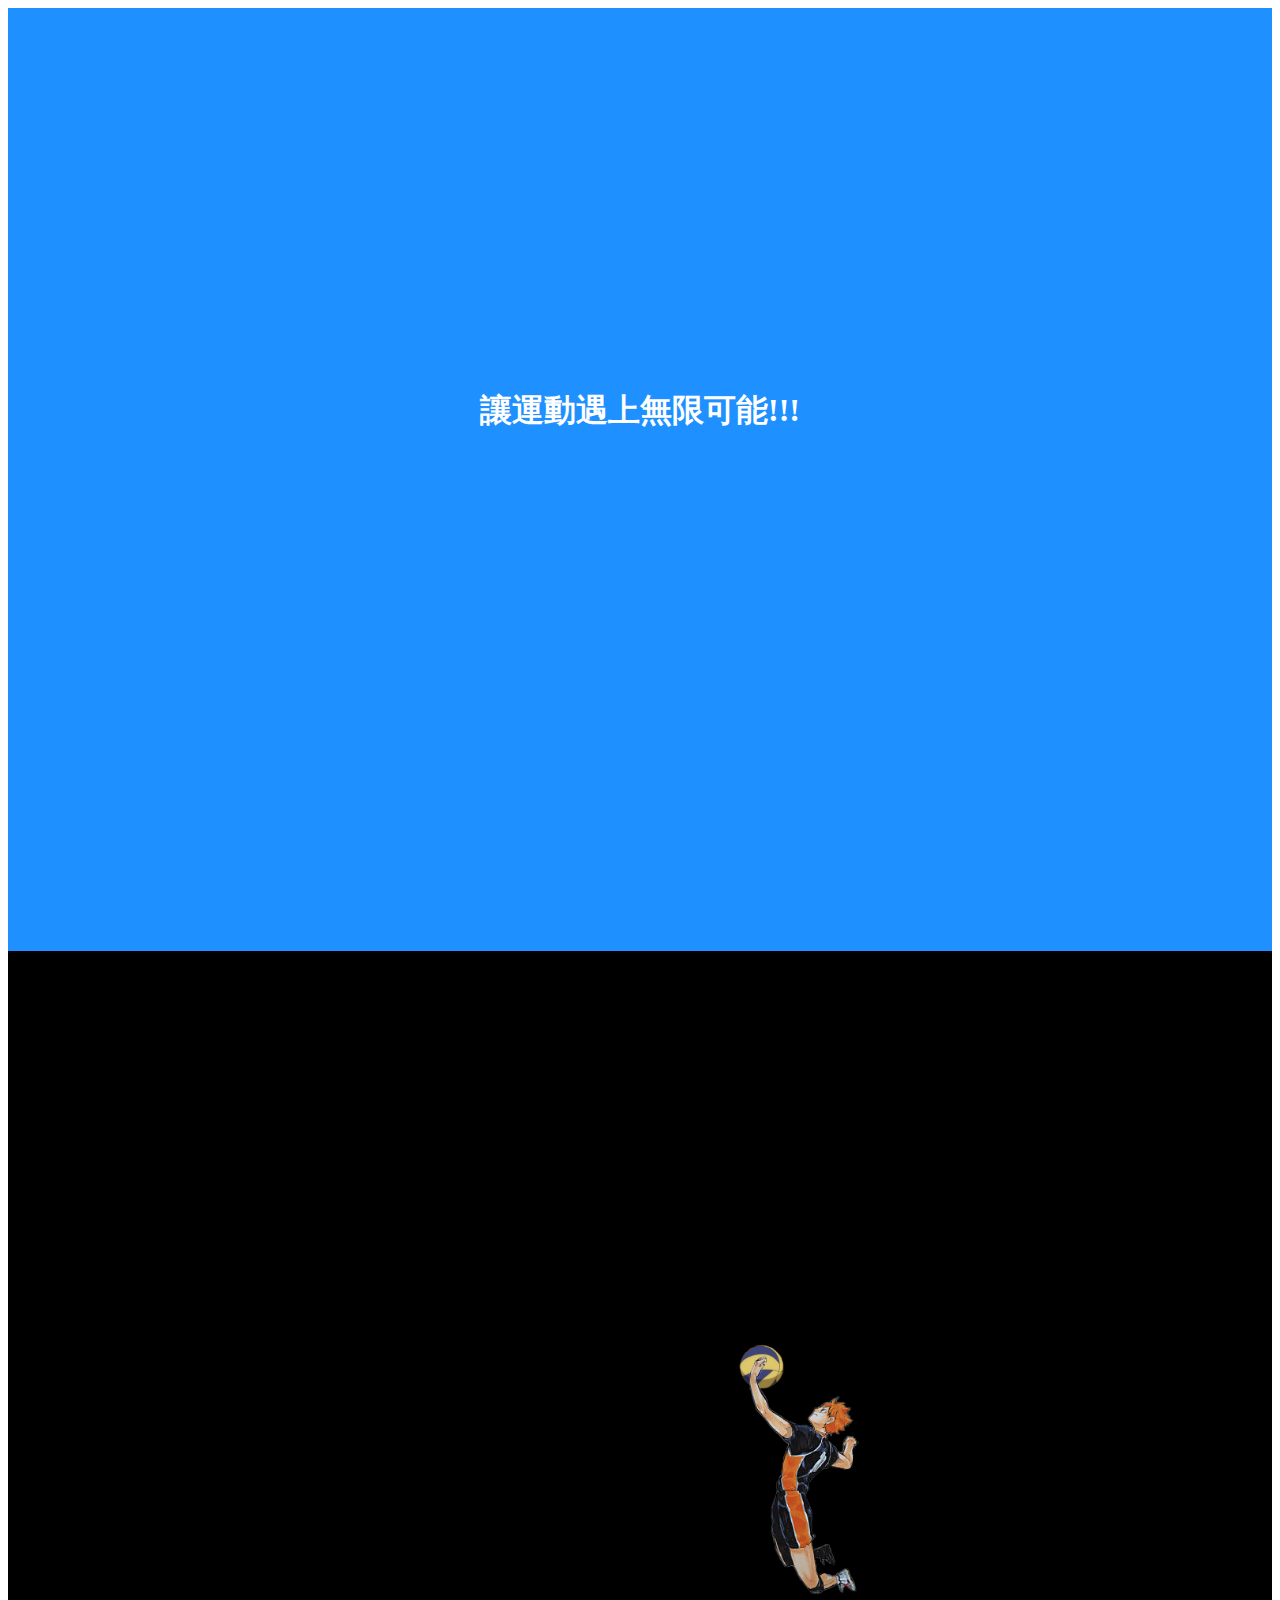
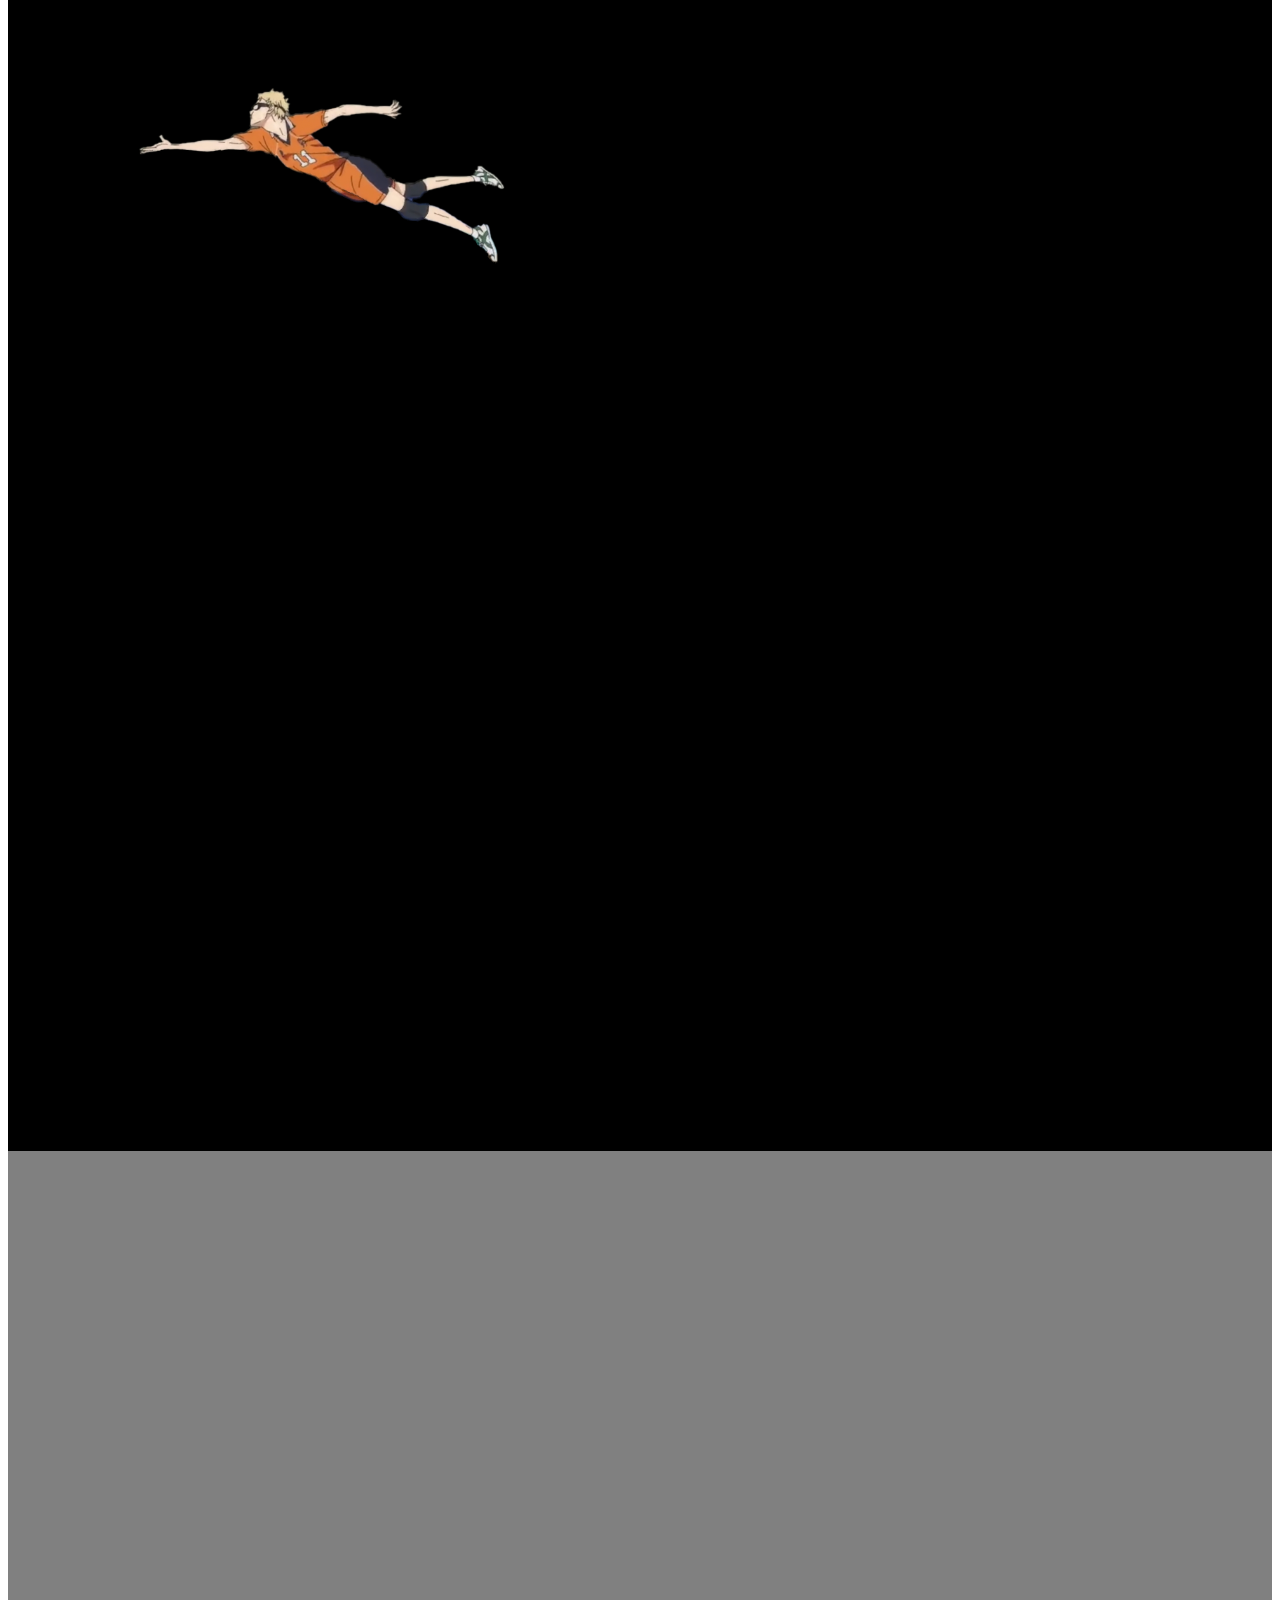
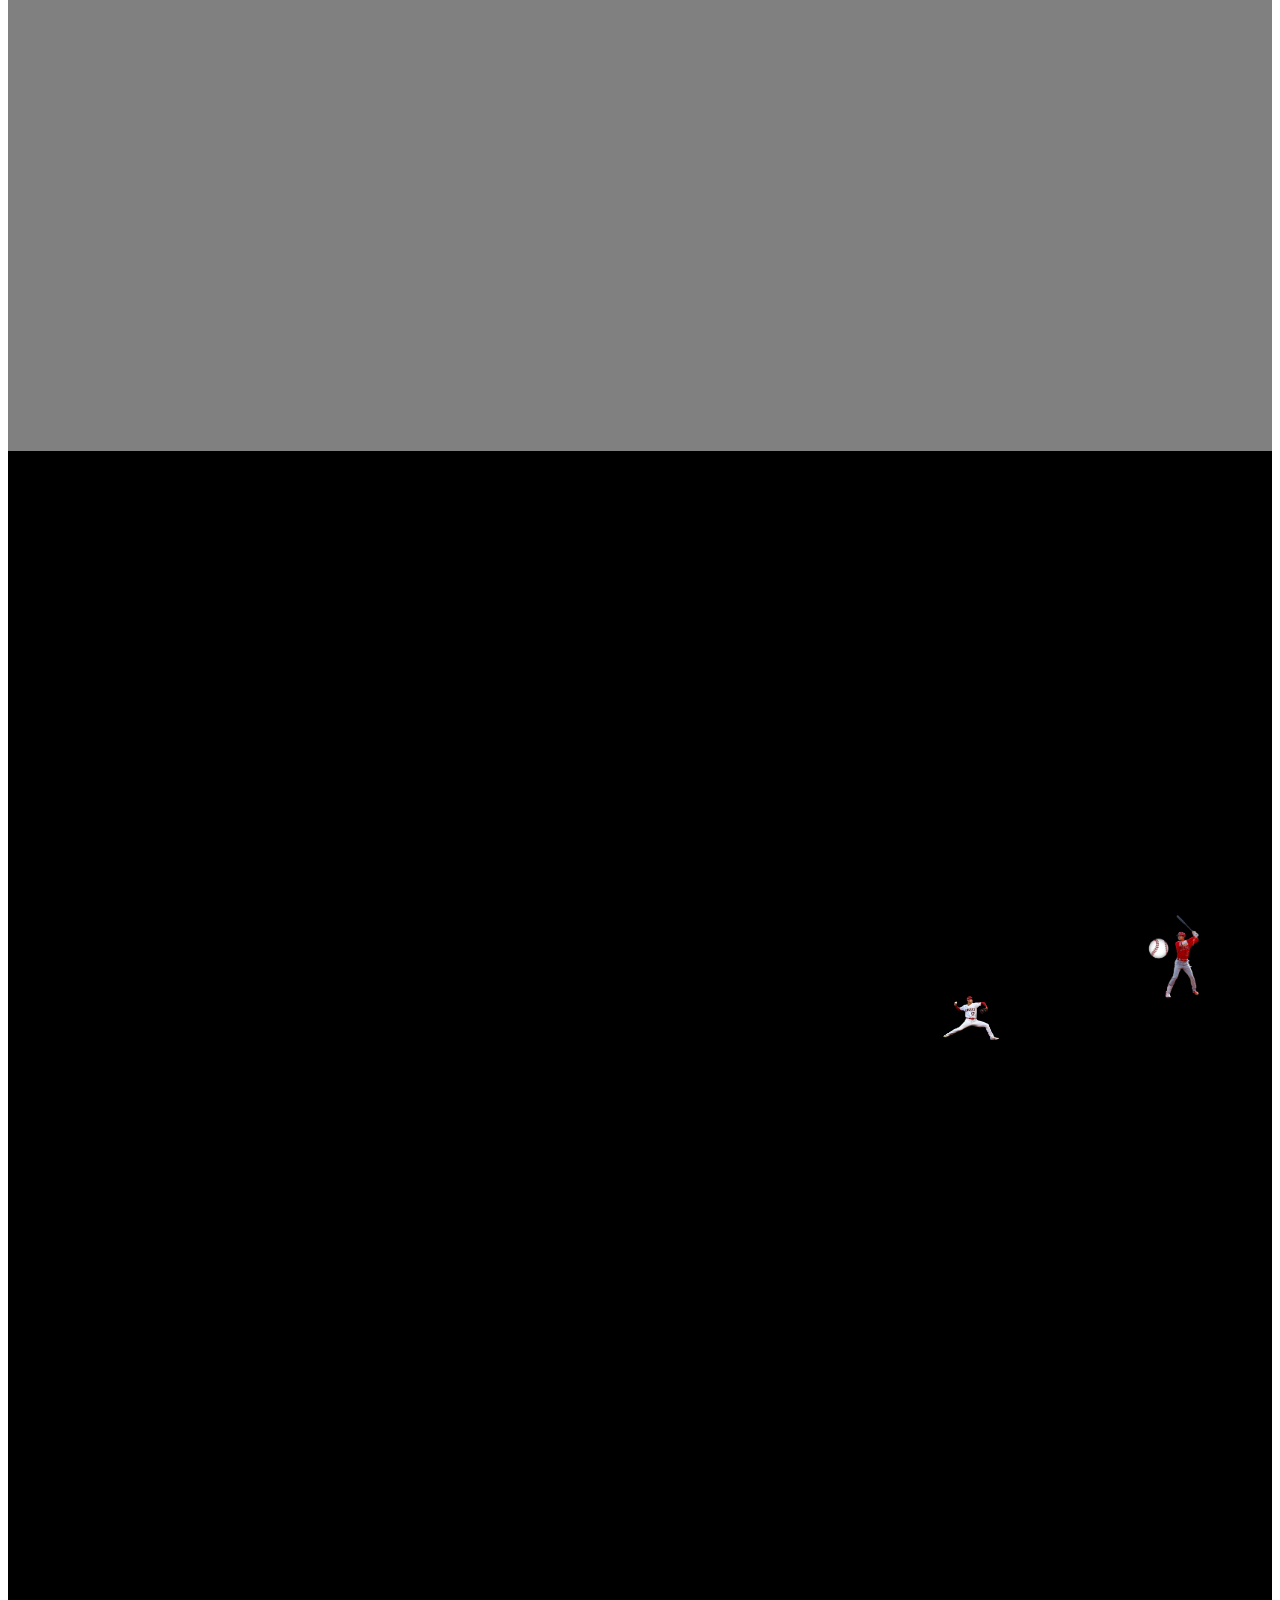
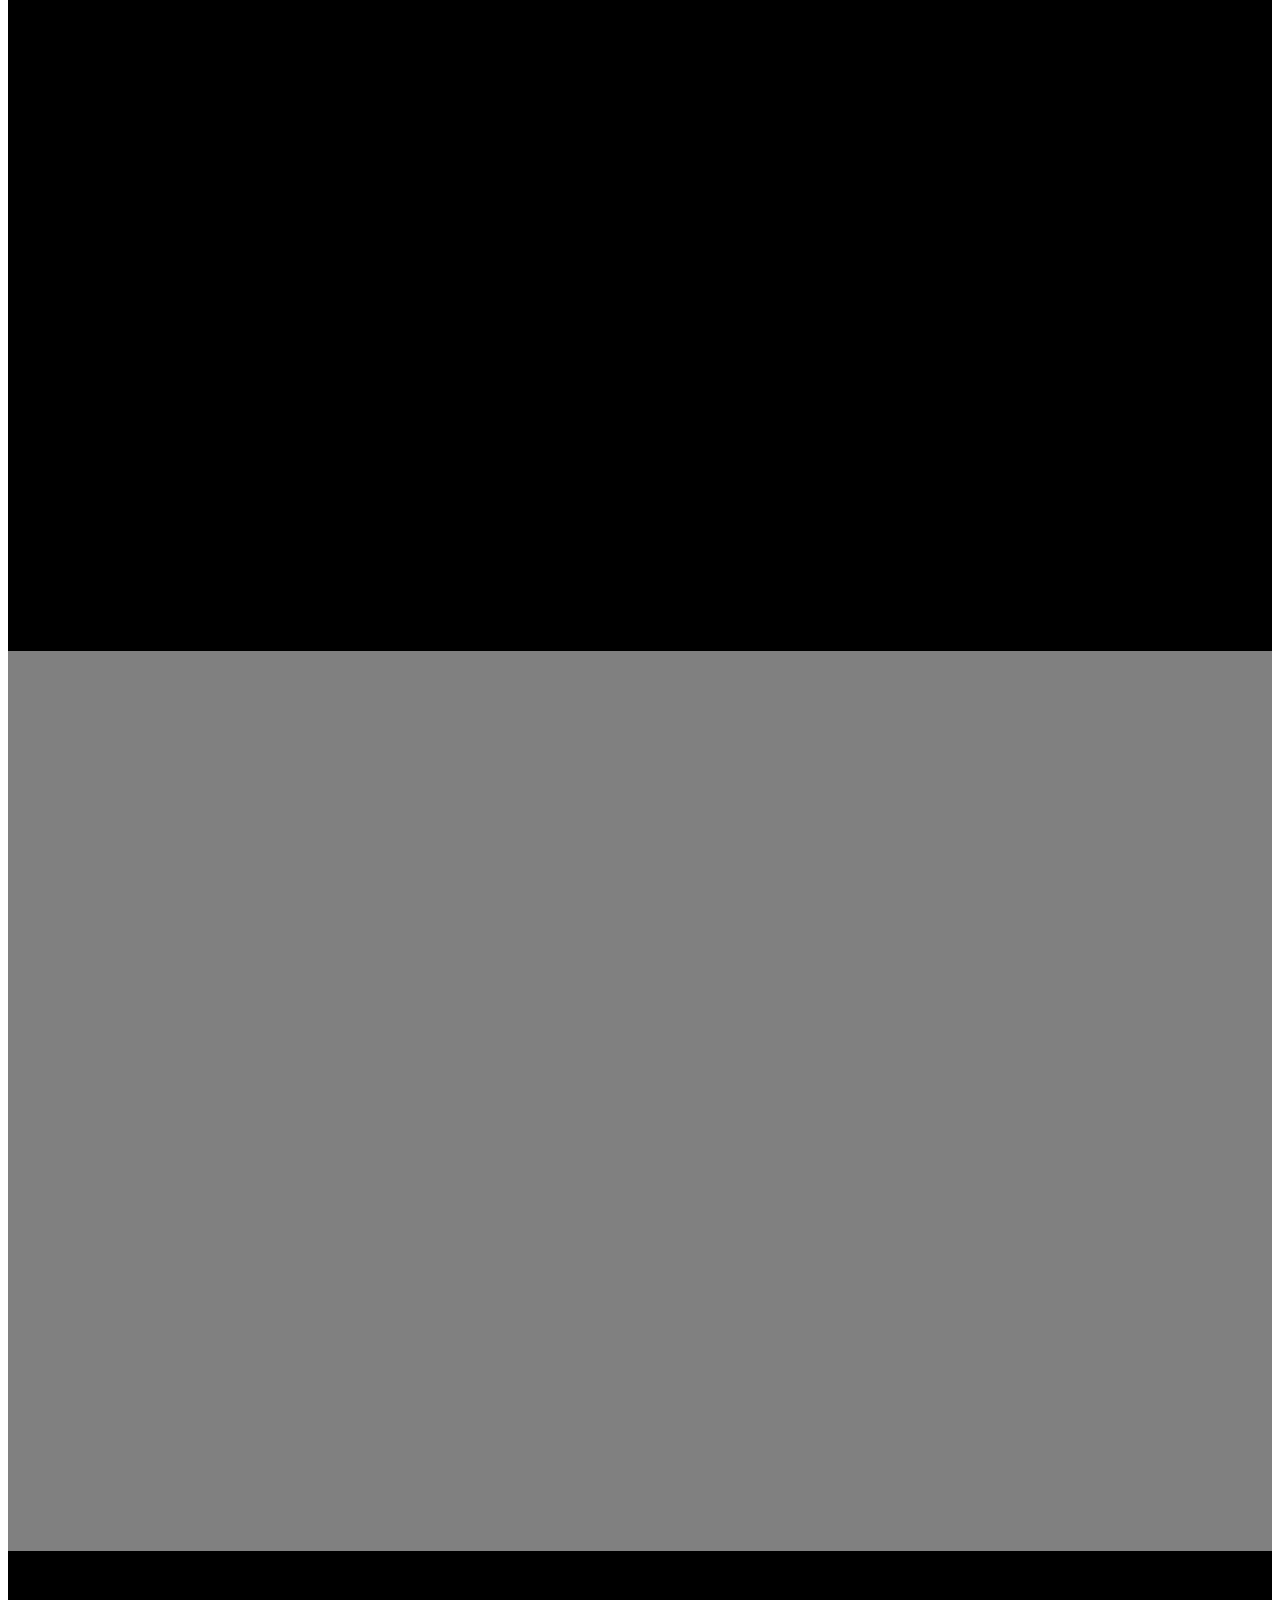
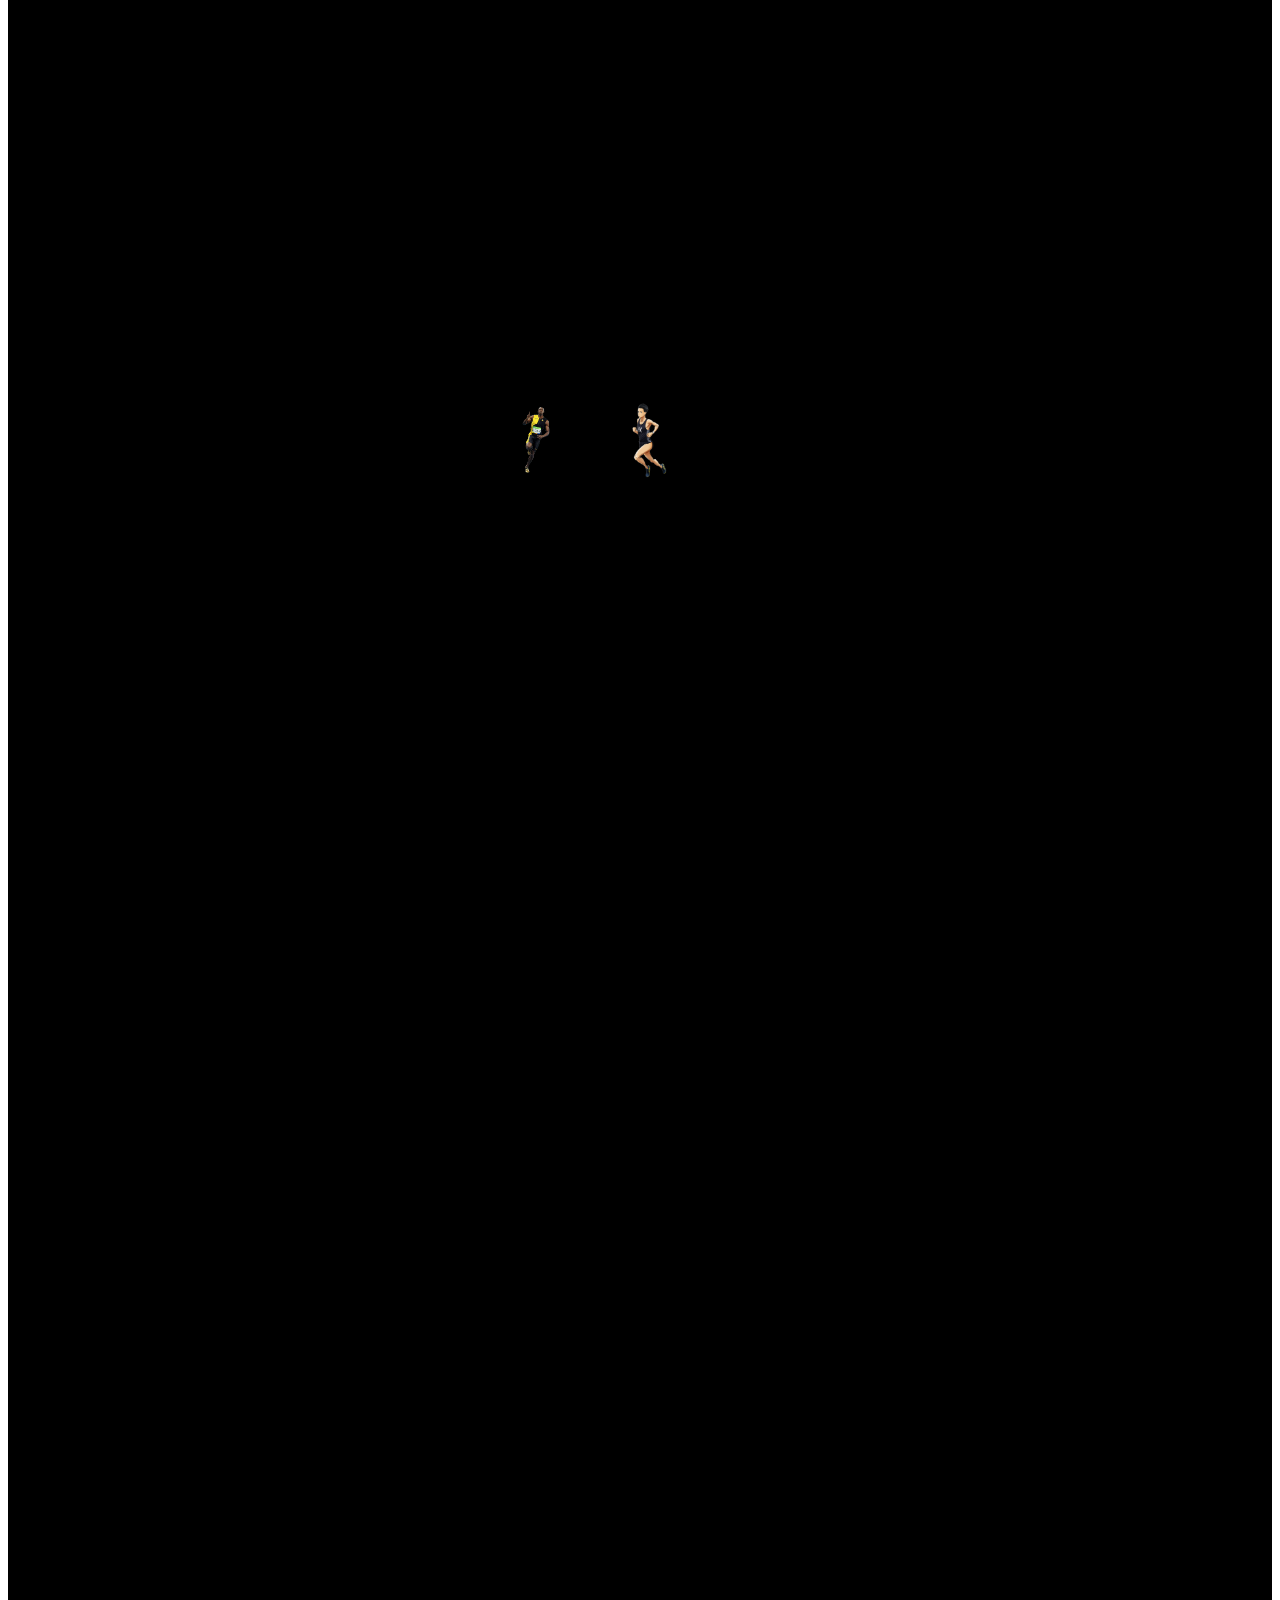
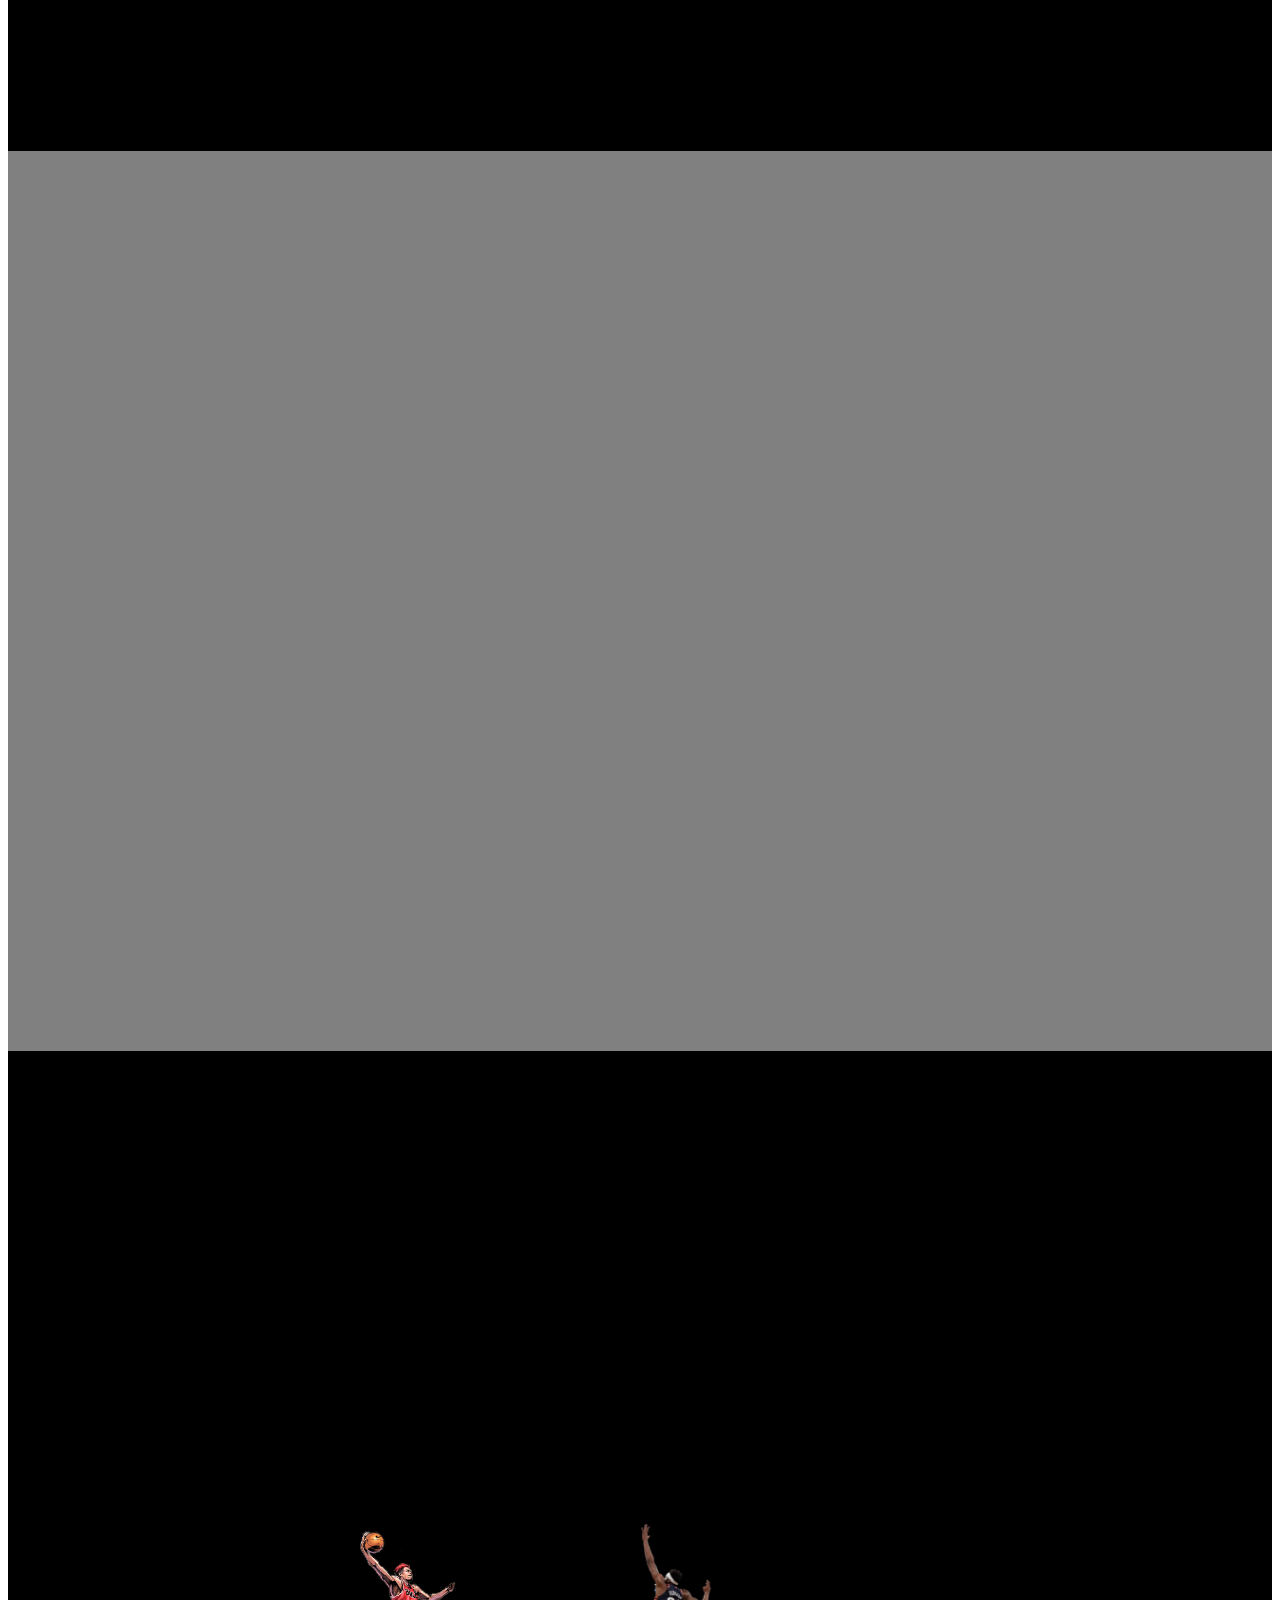
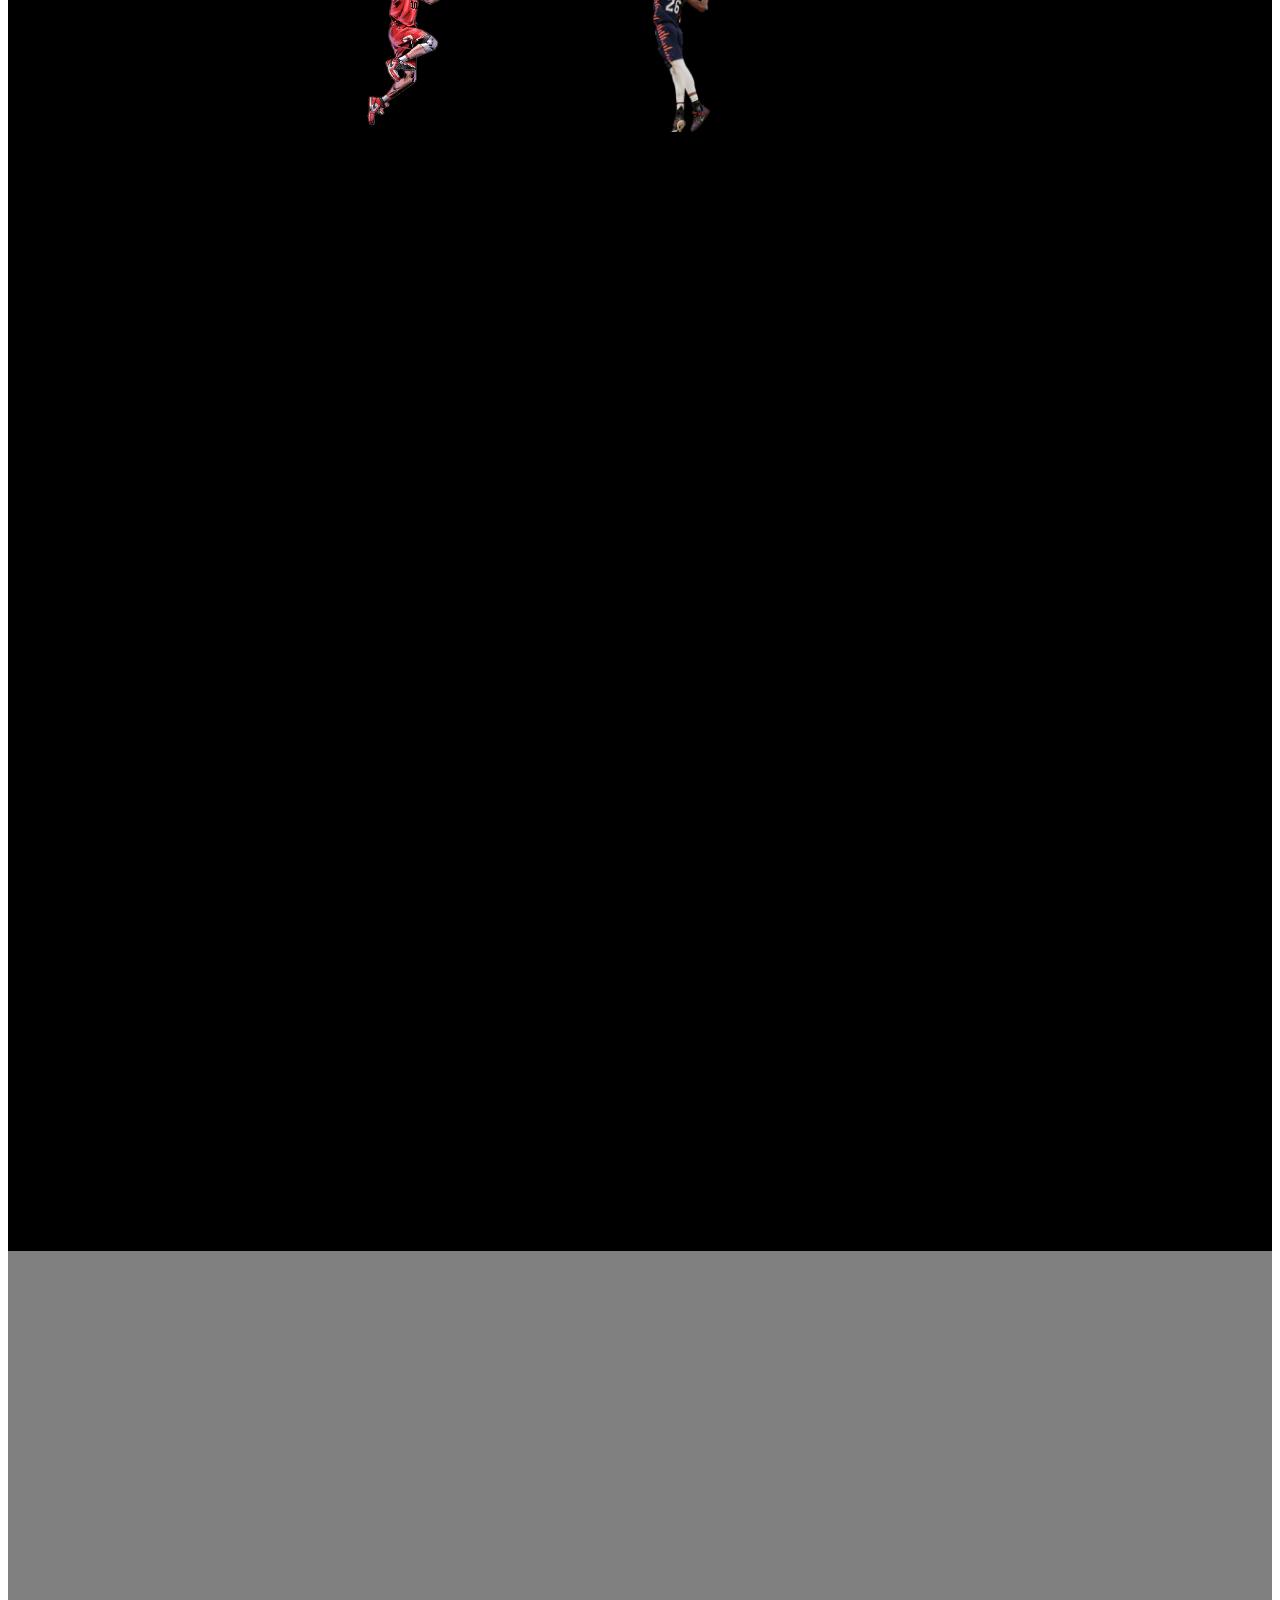
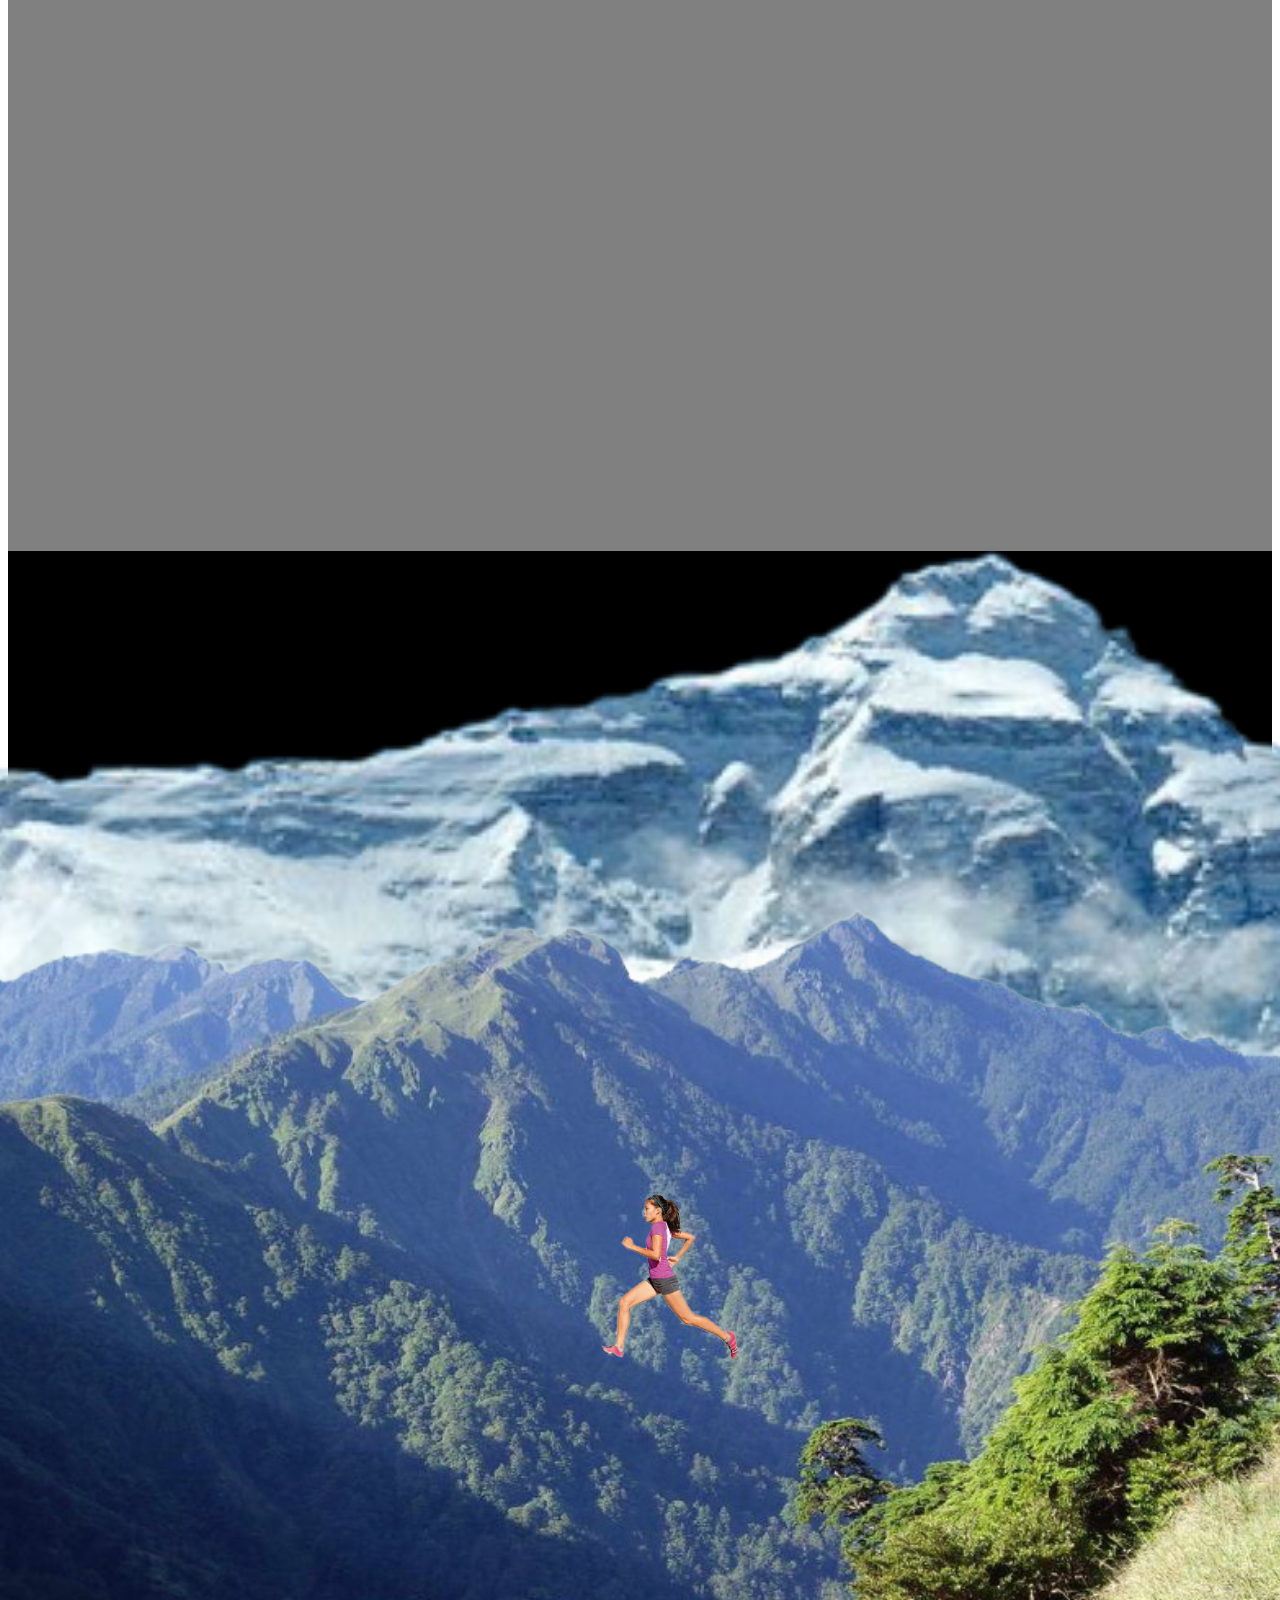
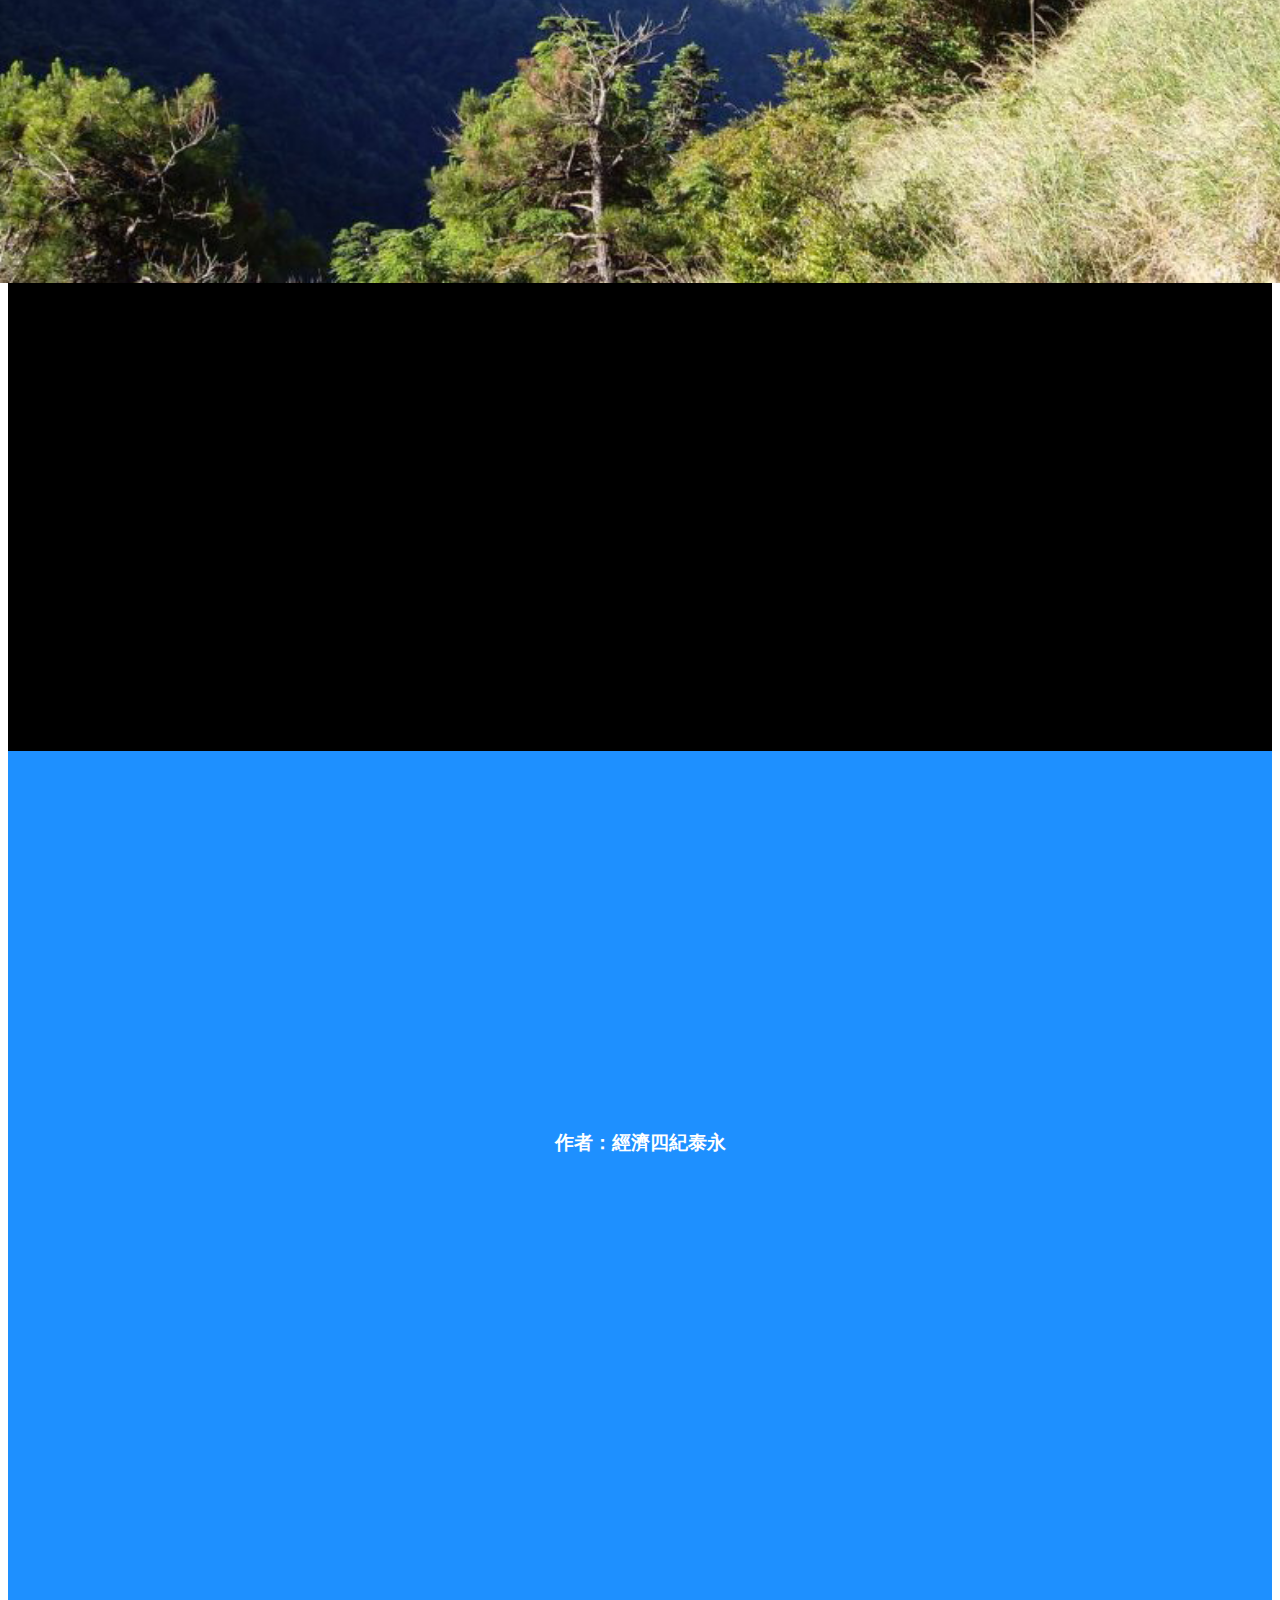
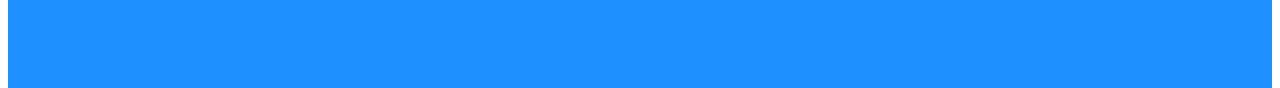
==== A7.html @ ee137401 "A7" ====
<!doctype html>
<html lang="en">

<head>
    <title>Parallax vertical</title>
    <meta charset="utf-8">
    <meta name="viewport" content="width=device-width, initial-scale=1, shrink-to-fit=no">
    <link rel="stylesheet" href="https://maxcdn.bootstrapcdn.com/bootstrap/4.0.0-beta.2/css/bootstrap.min.css"
        integrity="sha384-PsH8R72JQ3SOdhVi3uxftmaW6Vc51MKb0q5P2rRUpPvrszuE4W1povHYgTpBfshb" crossorigin="anonymous">
    <link rel="stylesheet" href="css/shadow.css">


    <style>
        #div1 {
            background-image: url("https://b07303016.github.io/A72.png");
        }

        #div2 {
            background-image: url("https://b07303016.github.io/A76.png");
        }

        #div3 {
            background-image: url("https://b07303016.github.io/A80.png");
        }

        #div4 {
            background-image: url("https://b07303016.github.io/A85.png");
        }

        #div5 {
            background-image: url("https://b07303016.github.io/A98.png");
        }

        #div1,
        #div2,
        #div3,
        #div4,
        #div5 {
            background-attachment: fixed;
            background-position: center;
            background-repeat: no-repeat;
            background-size: cover;
        }
    </style>
    <script src="https://code.jquery.com/jquery-3.2.1.js"></script>
    <script src="https://cdnjs.cloudflare.com/ajax/libs/popper.js/1.12.3/umd/popper.min.js"
        integrity="sha384-vFJXuSJphROIrBnz7yo7oB41mKfc8JzQZiCq4NCceLEaO4IHwicKwpJf9c9IpFgh" crossorigin="anonymous">
    </script>
    <script src="https://maxcdn.bootstrapcdn.com/bootstrap/4.0.0-beta.2/js/bootstrap.min.js"
        integrity="sha384-alpBpkh1PFOepccYVYDB4do5UnbKysX5WZXm3XxPqe5iKTfUKjNkCk9SaVuEZflJ" crossorigin="anonymous">
    </script>


</head>

<body>
    <div style="background-color:dodgerblue;height:100vh">
        <div style="background-color:dodgerblue;height:40vh"></div>
        <h1 style="color: white ; text-align: center; height: 20vh;">讓運動遇上無限可能!!!</h1>
        <div style="background-color:dodgerblue;height:40vh">
        </div>
        <div id="div1" class="innershadow1" style="background-color:black;height:200vh;position:relative;">
            <img class="scrollable dropshadow1" data-top=20 data-top2=90 data-left=50 data-left2=25 data-width=20
                data-width2=20 src="https://b07303016.github.io/A73.png"
                style="position:absolute;width:20%;top:20%;left:50%;filter:grayscale(.3) blur(0px);">
            <img class="scrollable dropshadow1" data-top=20 data-top2=60 data-left=40 data-left2=40 data-width=30
                data-width2=30 src="https://b07303016.github.io/A71.png"
                style="position:absolute;width:30%;top:20%;left:40%;">
            <img class="scrollable dropshadow1" data-top=40 data-top2=90 data-left=10 data-left2=30 data-width=30
                data-width2=30 src="https://b07303016.github.io/A75.png"
                style="position:absolute;width:30%;top:40%;left:10%;">
        </div>
        <div style="background-color:grey;height:100vh"></div>

        <div id="div2" class="innershadow1" style="background-color:black;height:200vh;position:relative;">
            <img class="scrollable dropshadow1" data-top=27 data-top2=60 data-left=90 data-left2=25 data-width=2
                data-width2=20 src="https://b07303016.github.io/A77.png"
                style="position:absolute;width:2%;top:27%;left:90%;filter:grayscale(.3) blur(0px);">
            <img class="scrollable dropshadow1" data-top=29 data-top2=79 data-left=73 data-left2=73 data-width=6
                data-width2=6 src="https://b07303016.github.io/A79.png"
                style="position:absolute;width:6%;top:30%;left:73%;">
            <img class="scrollable dropshadow1" data-top=25 data-top2=70 data-left=90 data-left2=70 data-width=6
                data-width2=6 src="https://b07303016.github.io/A78.png"
                style="position:absolute;width:6%;top:25%;left:90%;">
        </div>
        <div style="background-color:grey;height:100vh"></div>


        <div id="div3" class="innershadow1" style="background-color:black;height:200vh;position:relative;">
            <img class="scrollable dropshadow1" data-top=25 data-top2=80 data-left=37 data-left2=20 data-width=10
                data-width2=30 src="https://b07303016.github.io/A81.png"
                style="position:absolute;width:10%;top:25%;left:37%;">
            <img class="scrollable dropshadow1" data-top=25 data-top2=80 data-left=45 data-left2=51 data-width=9
                data-width2=30 src="https://b07303016.github.io/A83.png"
                style="position:absolute;width:9%;top:25%;left:45%;">
        </div>
        <div style="background-color:grey;height:100vh"></div>


        <div id="div4" class="innershadow1" style="background-color:black;height:200vh;position:relative;">
            <img class="scrollable dropshadow1" data-top=26 data-top2=70 data-left=25 data-left2=45 data-width=13
                data-width2=13 src="https://b07303016.github.io/A86.png"
                style="position:absolute;width:13%;top:26%;left:25%;">
            <img class="scrollable dropshadow1" data-top=26 data-top2=70 data-left=38 data-left2=38 data-width=30
                data-width2=30 src="https://b07303016.github.io/A88.png"
                style="position:absolute;width:30%;top:26%;left:38%;">
        </div>
        <div style="background-color:grey;height:100vh"></div>


        <div id="div5" class="innershadow1" style="background-color:black;height:200vh;position:relative;">
            <img class="scrollable dropshadow1" data-left=-10 data-left2=0 data-top=-10 data-top2=40
                src="https://b07303016.github.io/A97.png"
                style="position:absolute;width:150vw;top:-10%;left:-10%;filter: grayscale(60%)">
            <img class="scrollable dropshadow1" data-left=-10 data-left2=-20 data-top=0 data-top2=50
                src="https://b07303016.github.io/A97.png" style="position:absolute;width:150vw;top:-10%;left:-10%;">
            <img class="scrollable dropshadow1" data-left=-10 data-left2=-20 data-top=10 data-top2=60
                src="https://b07303016.github.io/A96.png" style="position:absolute;width:120vw;top:10%;left:-10%;">
            <img class="scrollable dropshadow1" data-left=30 data-left2=0 data-top=34 data-top2=84
                src="https://b07303016.github.io/A95.png" style="position:absolute;width:30%;top:34%;left:30%;">
        </div>
        <div style="background-color:dodgerblue;height:100vh">
            <div style="background-color:dodgerblue;height:40vh"></div>
            <h3 style="color: white ; text-align: center; height: 20vh;">作者：經濟四紀泰永</h3>
            <div style="background-color:dodgerblue;height:40vh"></div>
        </div>




        <script>
            $(document).ready(function () {
                var winh = $(window).height();
                $(window).scroll(function () {
                    var scrolled = $(window).scrollTop();
                    $(".scrollable").each(function () {
                        var parent_pos = $(this).parent().offset().top;
                        var next_pos = parent_pos + $(this).parent().height();
                        var parent_scrolled = scrolled - $(this).parent().offset().top;
                        if (parent_scrolled > 0 && scrolled < next_pos - winh) {

                            if ($(this).attr("data-left")) {
                                $(this).css('left', (($(this).data('left2') - $(this).data(
                                        'left')) * parent_scrolled / winh + $(this)
                                    .data('left')) + '%');
                            }
                            if ($(this).attr("data-top")) {
                                $(this).css('top', (($(this).data('top2') - $(this).data(
                                    'top')) * parent_scrolled / winh + $(this).data(
                                        'top')) + '%');
                            }
                            if ($(this).attr("data-width")) {
                                $(this).css('width', (($(this).data('width2') - $(this).data(
                                        'width')) * parent_scrolled / winh + $(this)
                                    .data('width')) + '%');
                            }
                        }
                    });
                }); //end of win scroll
            });
        </script>
</body>

</html>

</html>
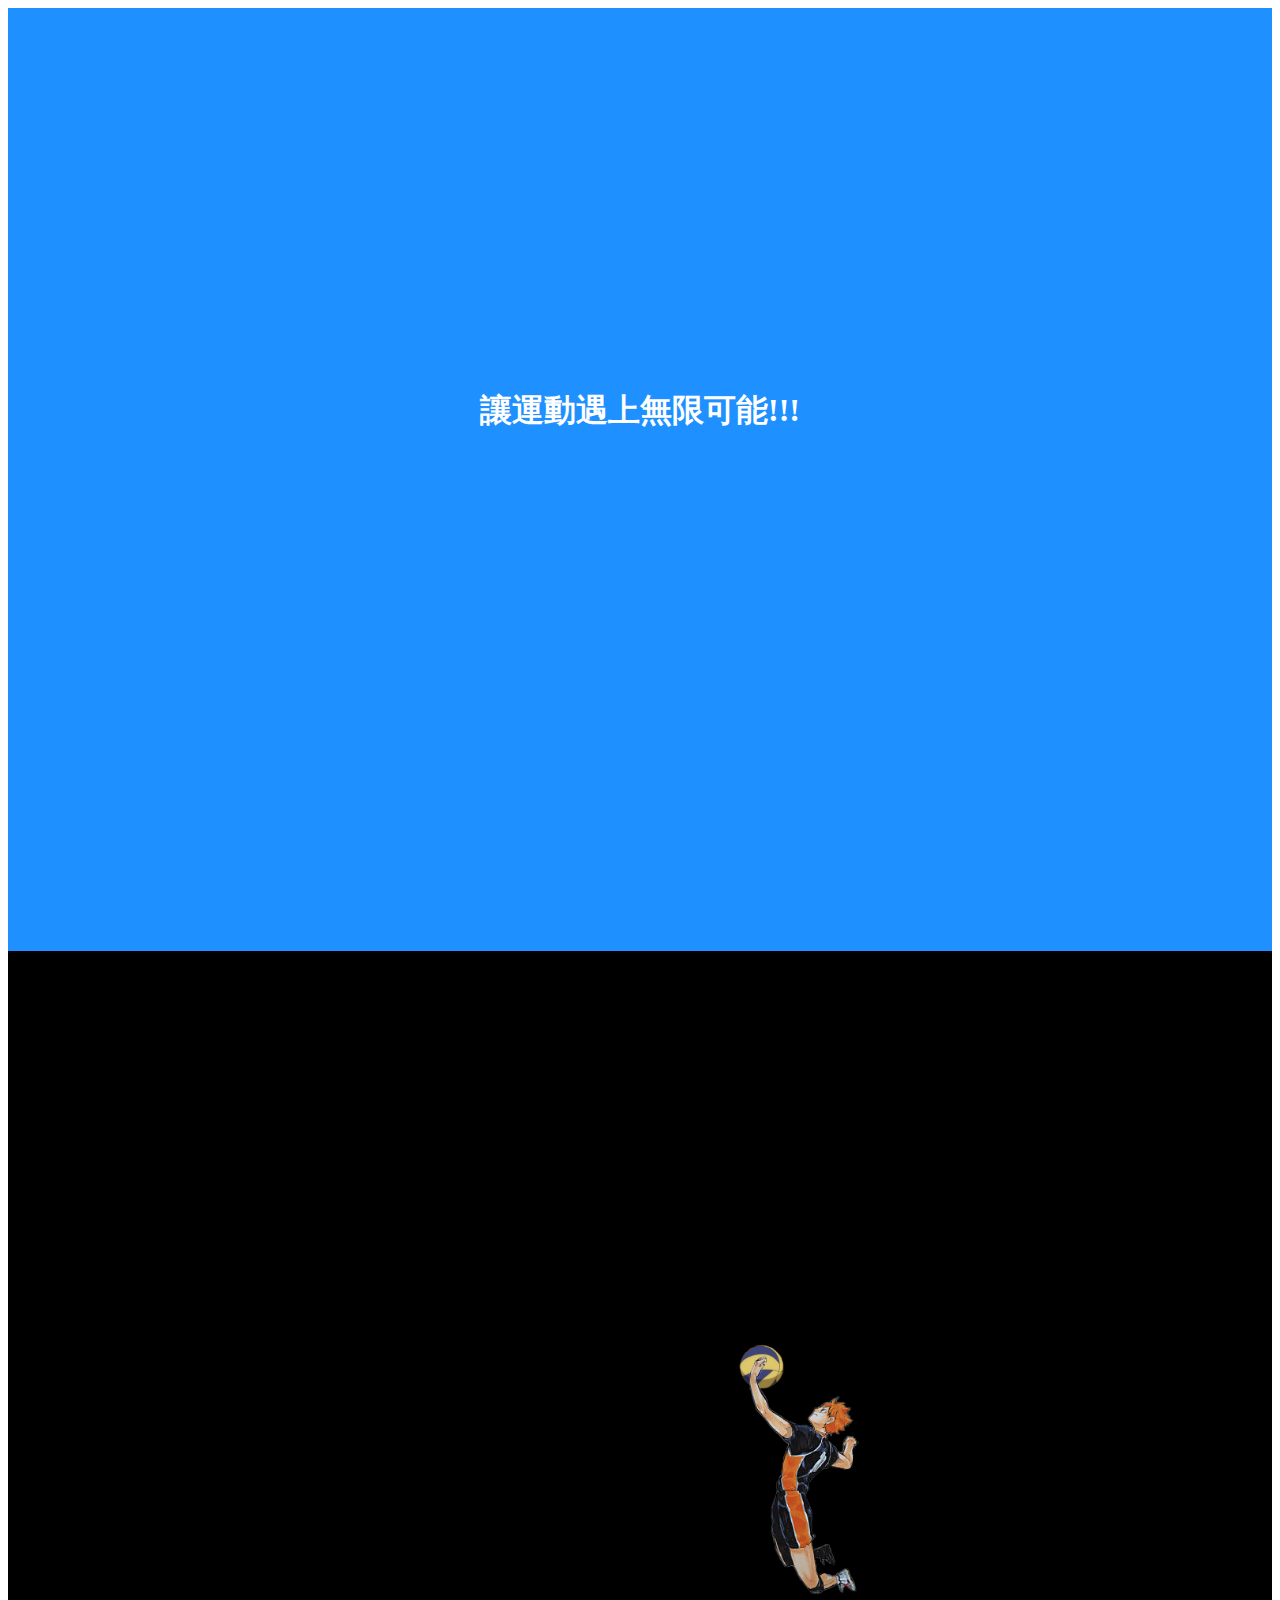
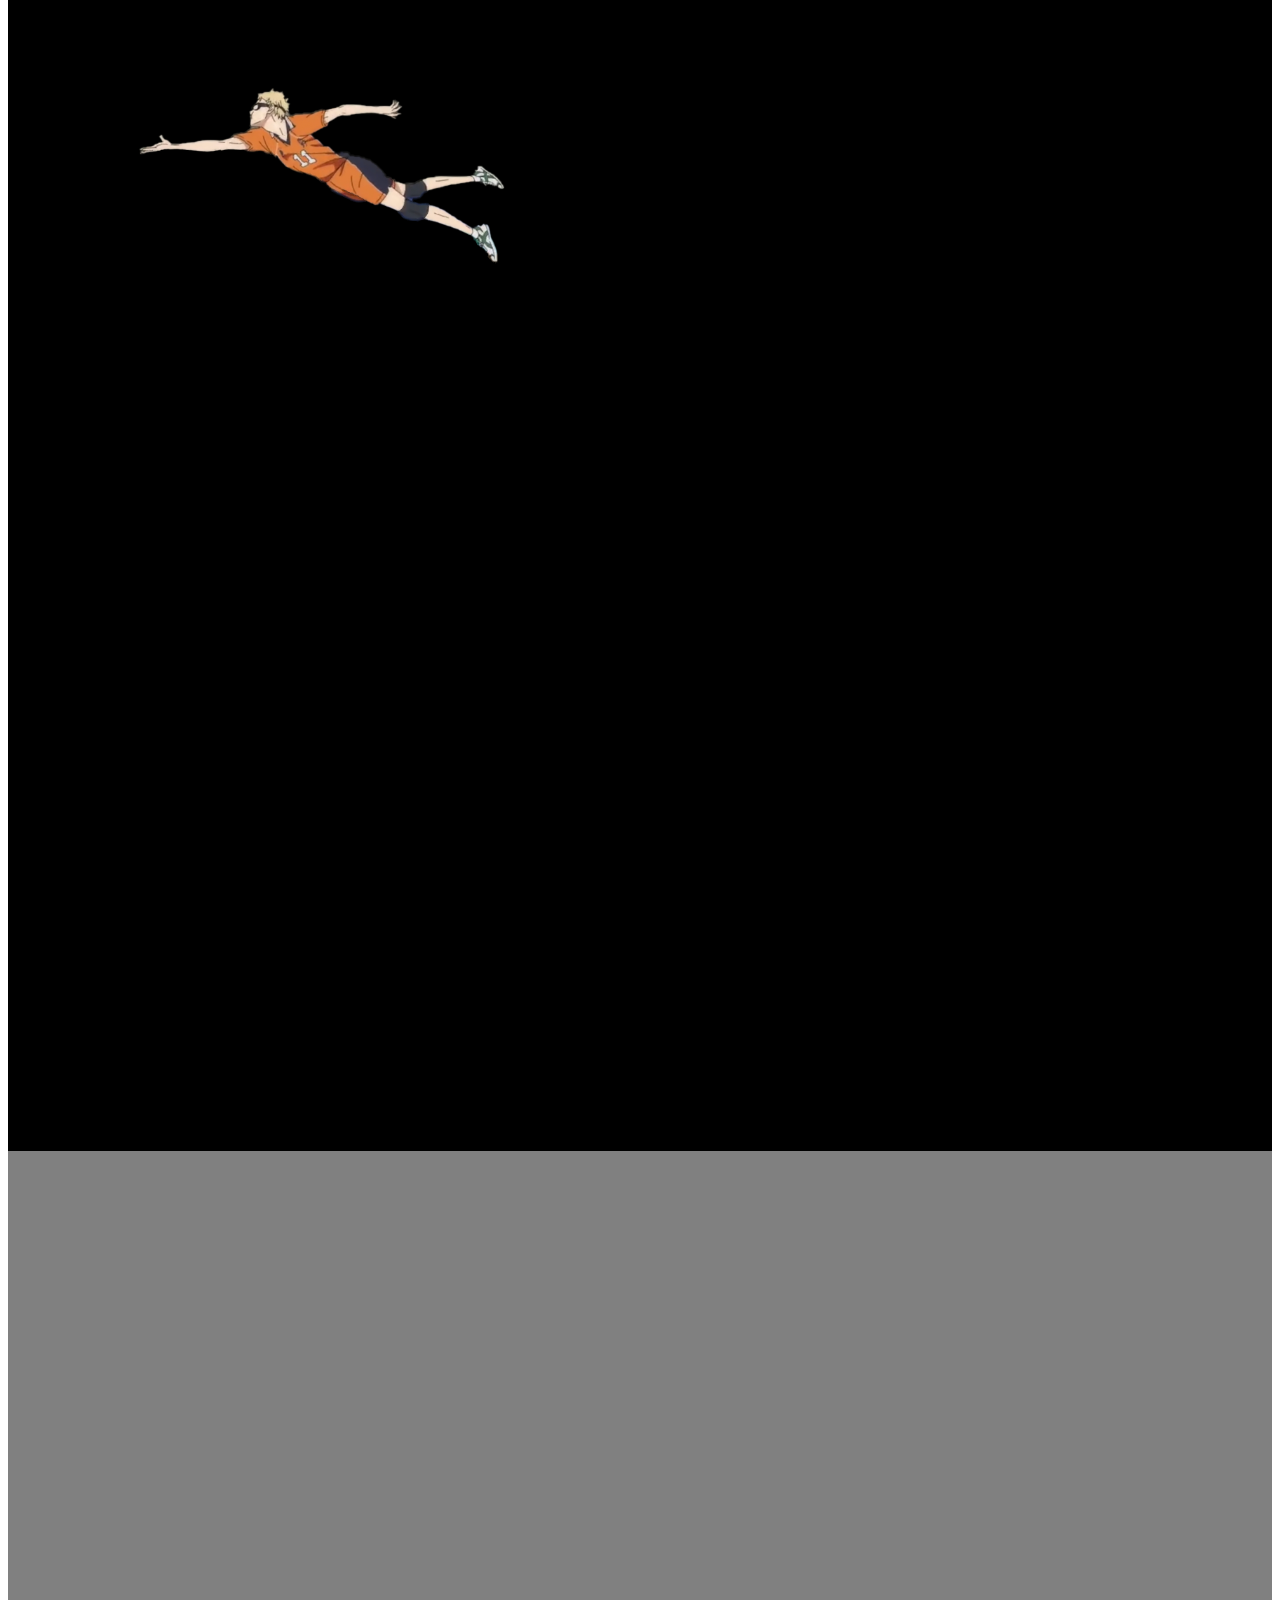
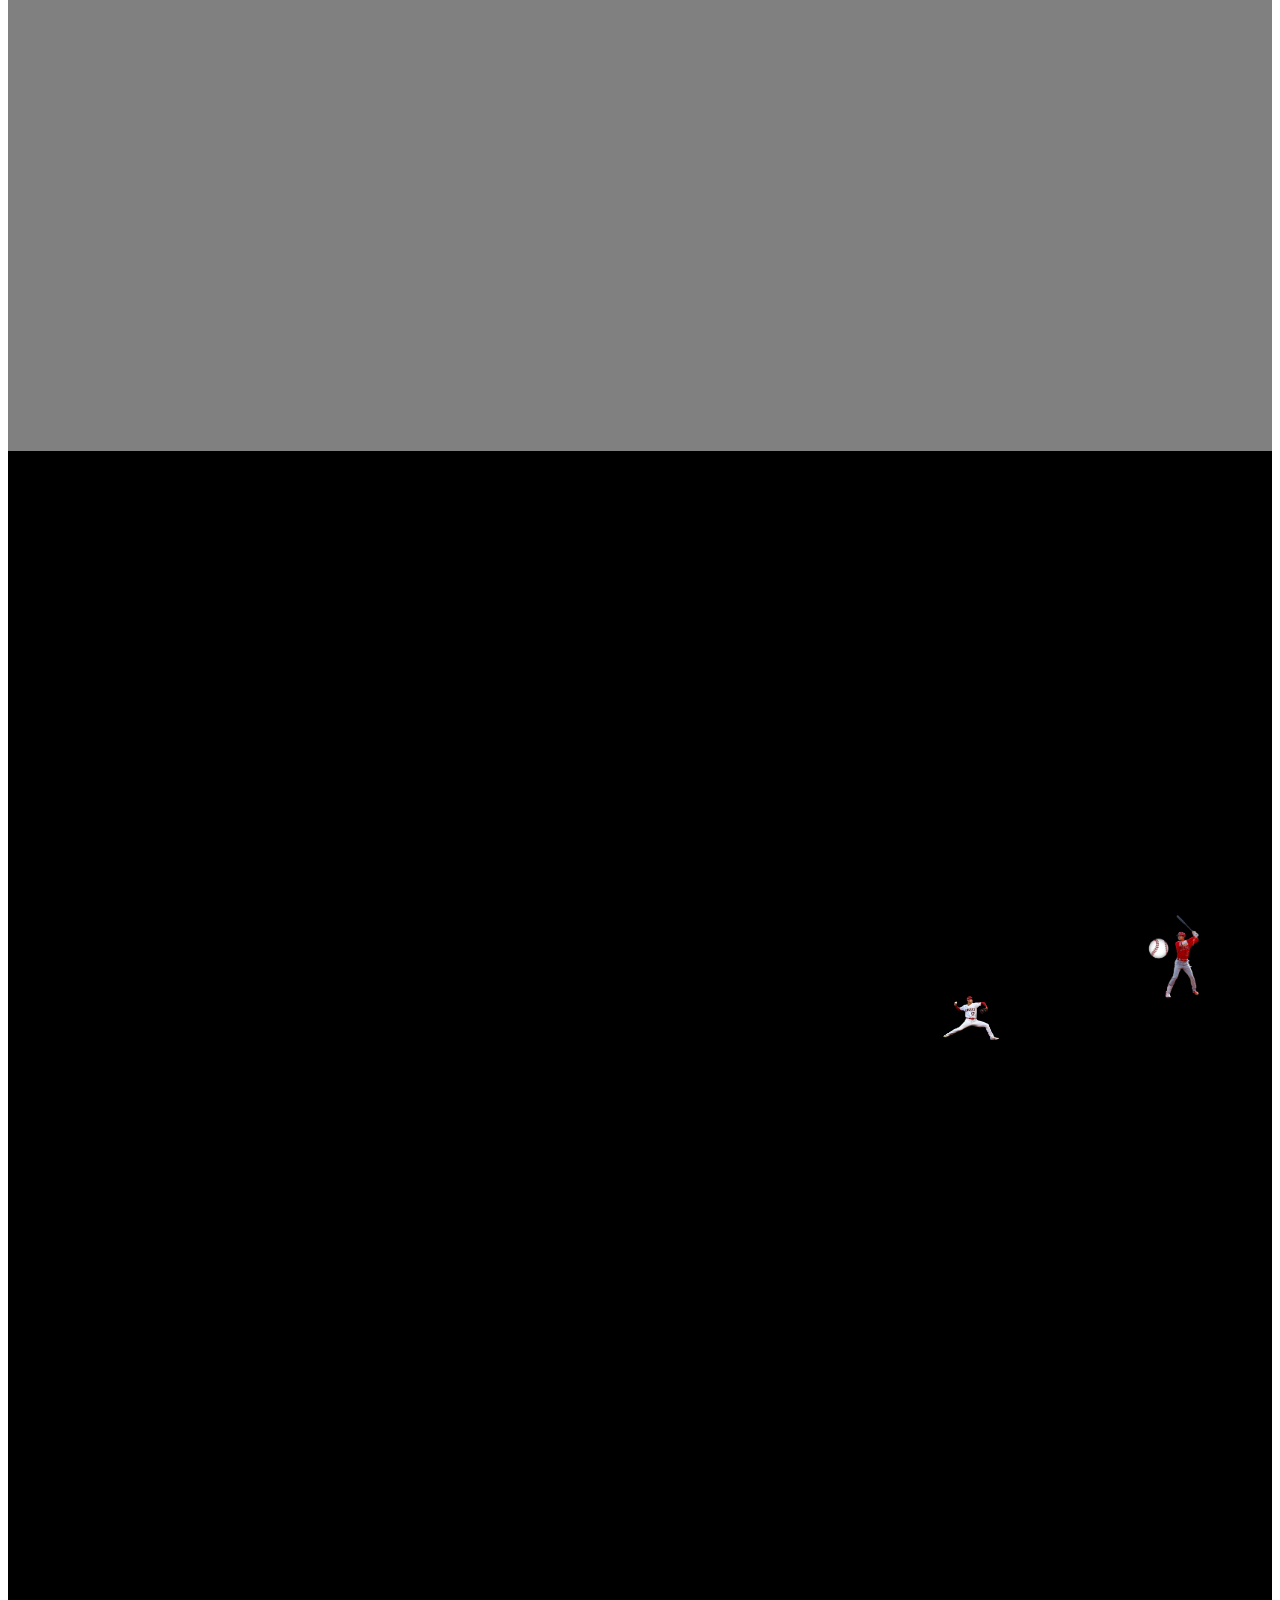
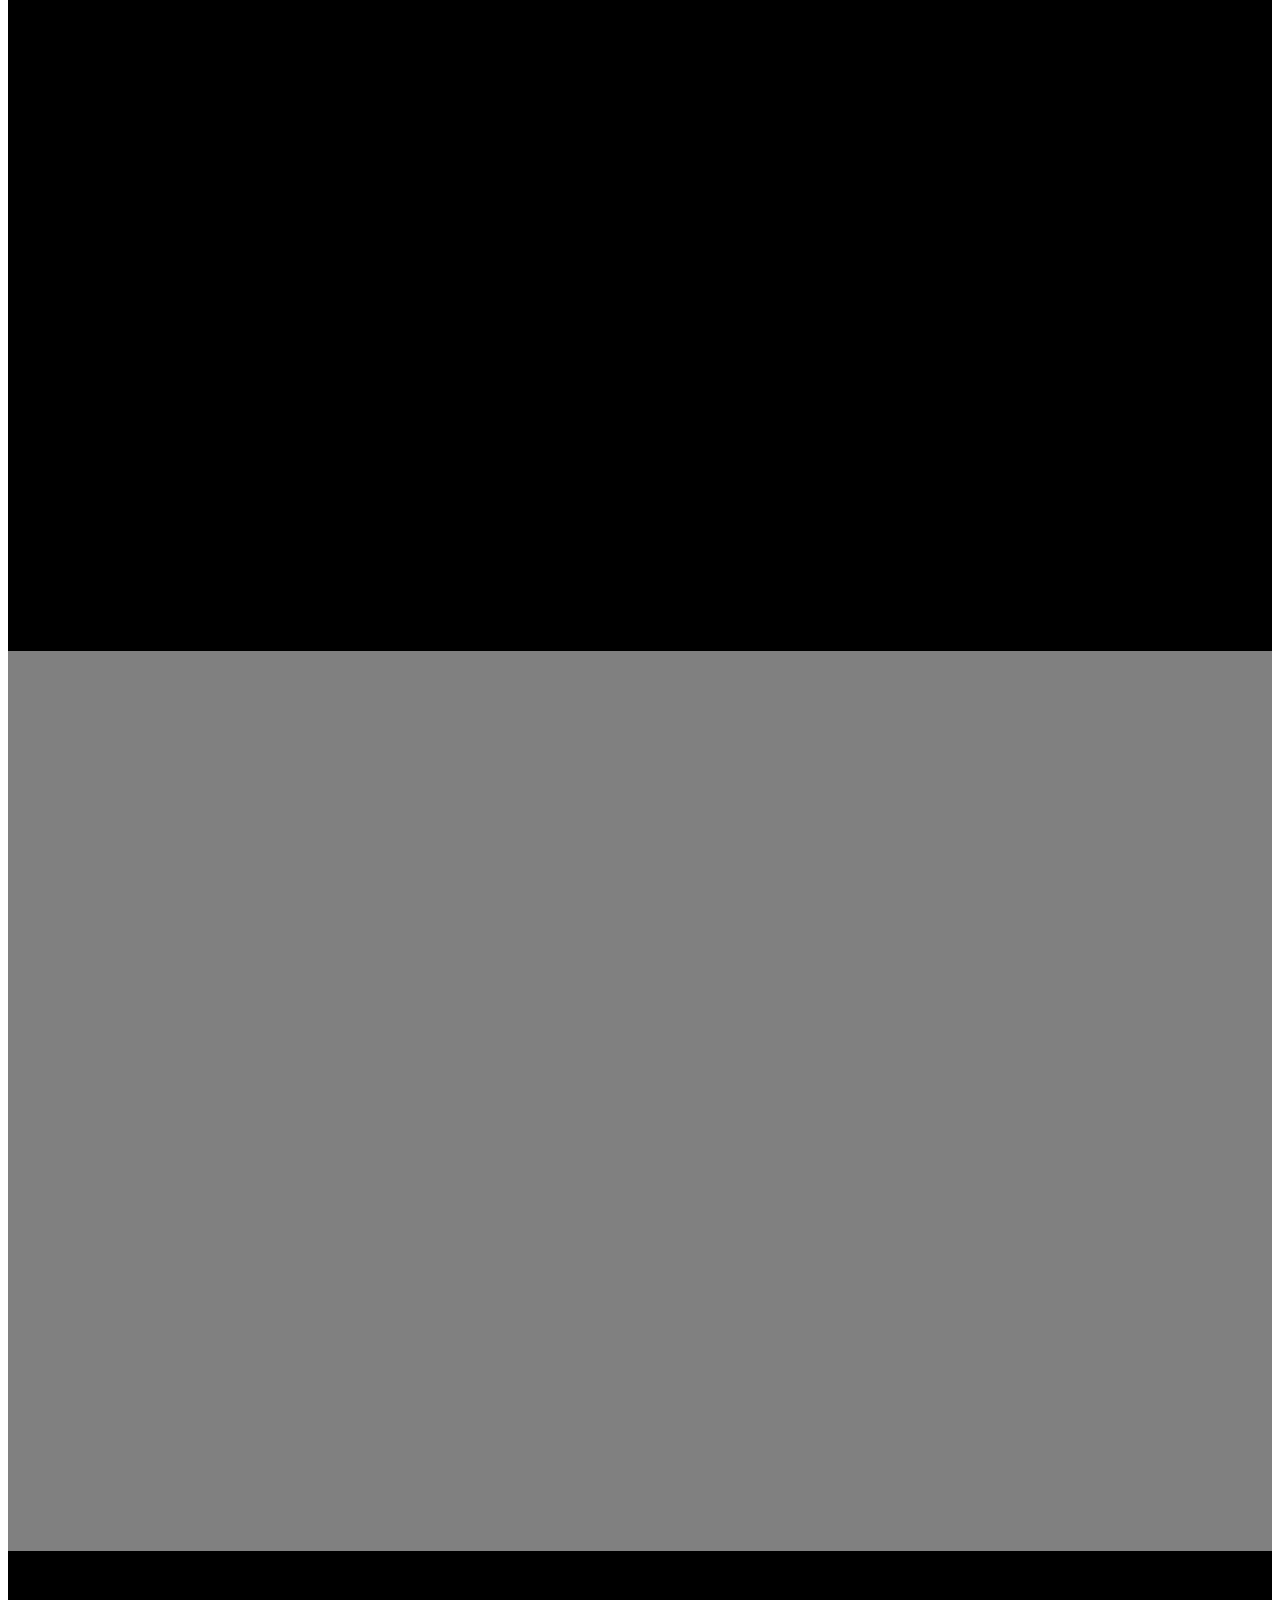
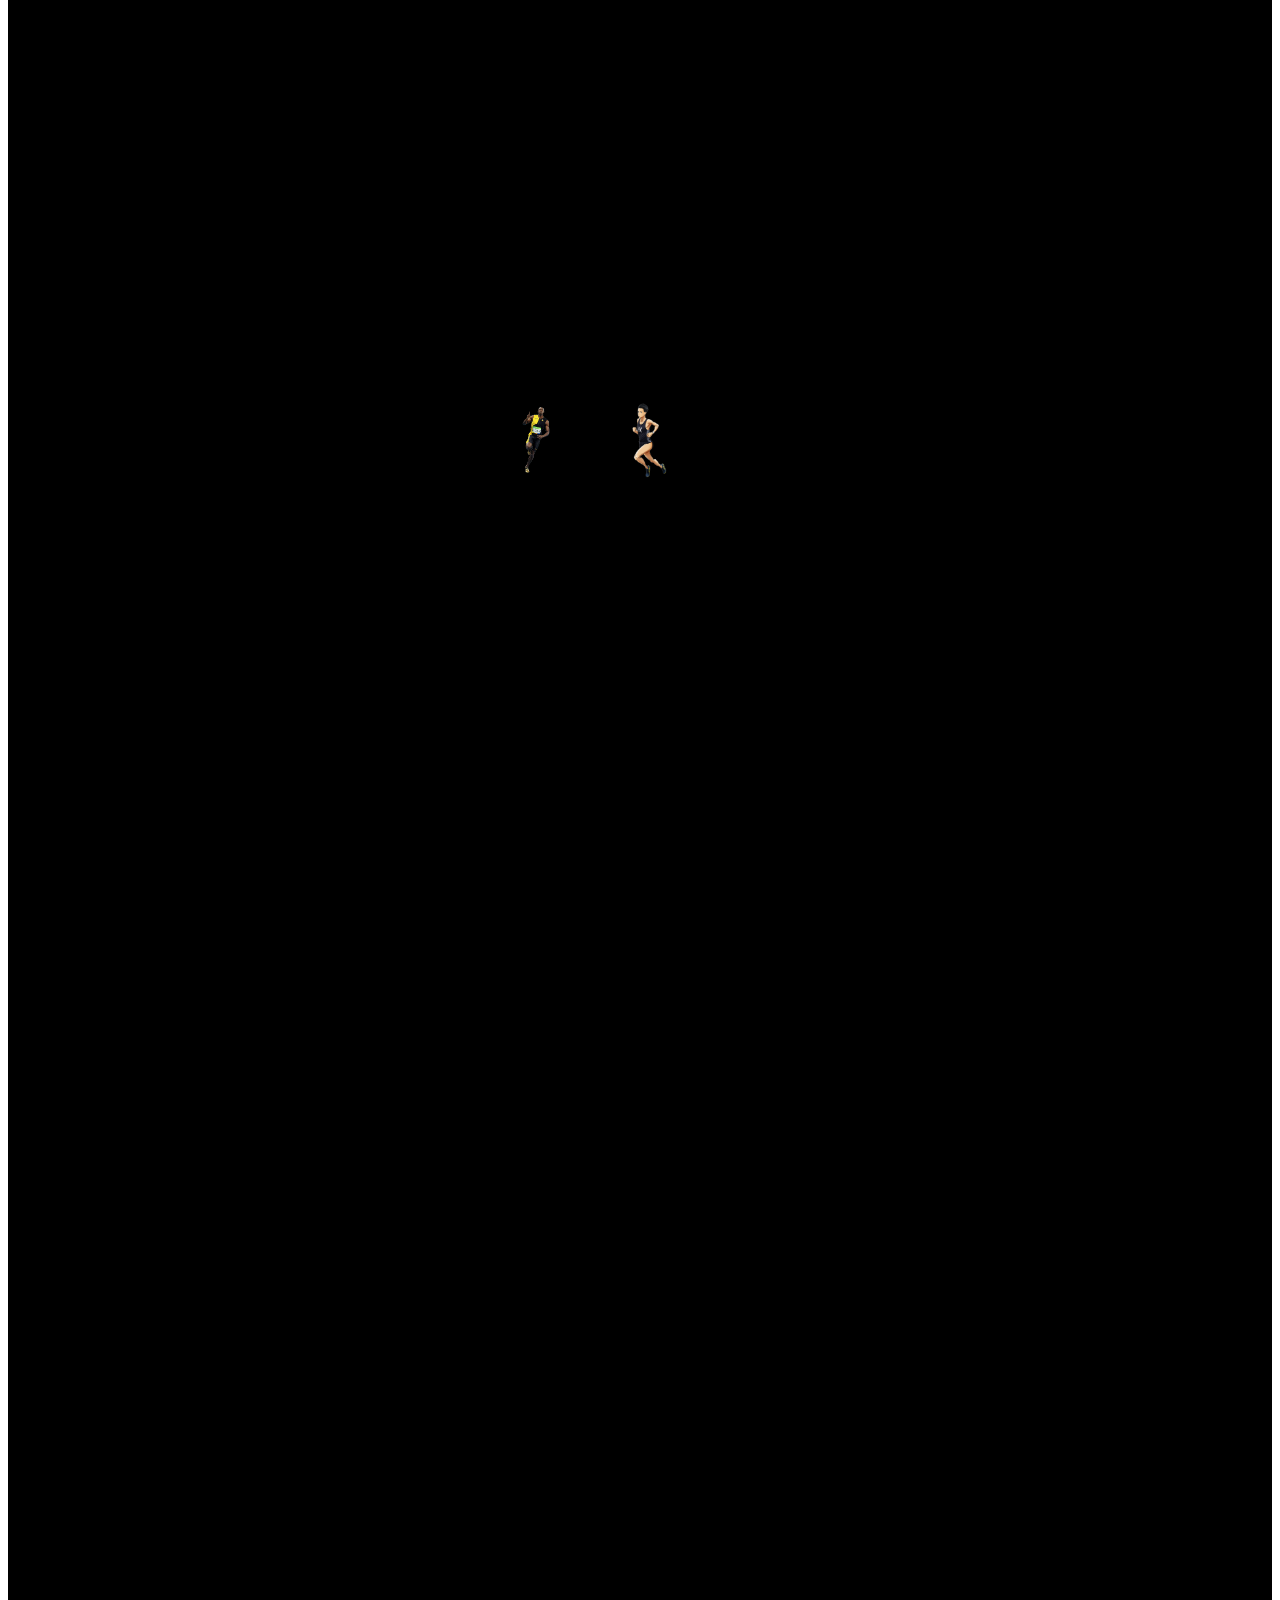
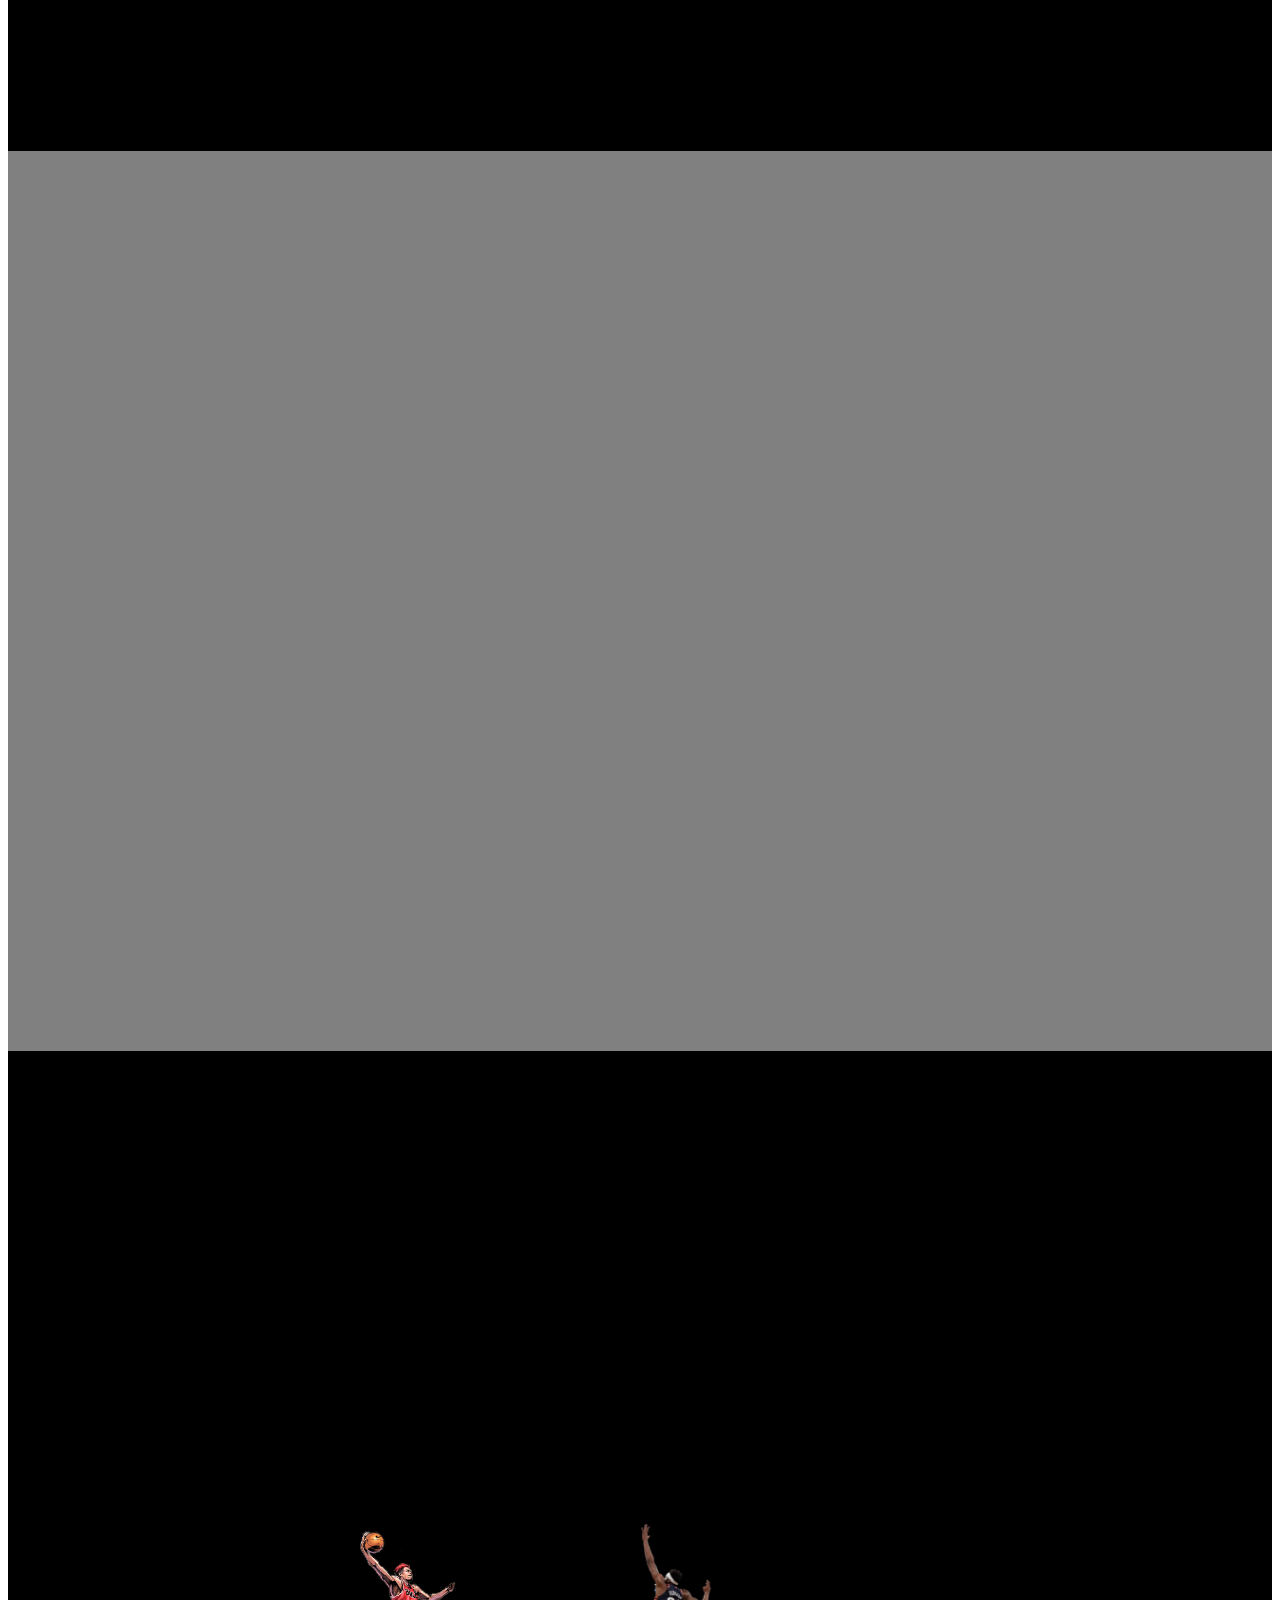
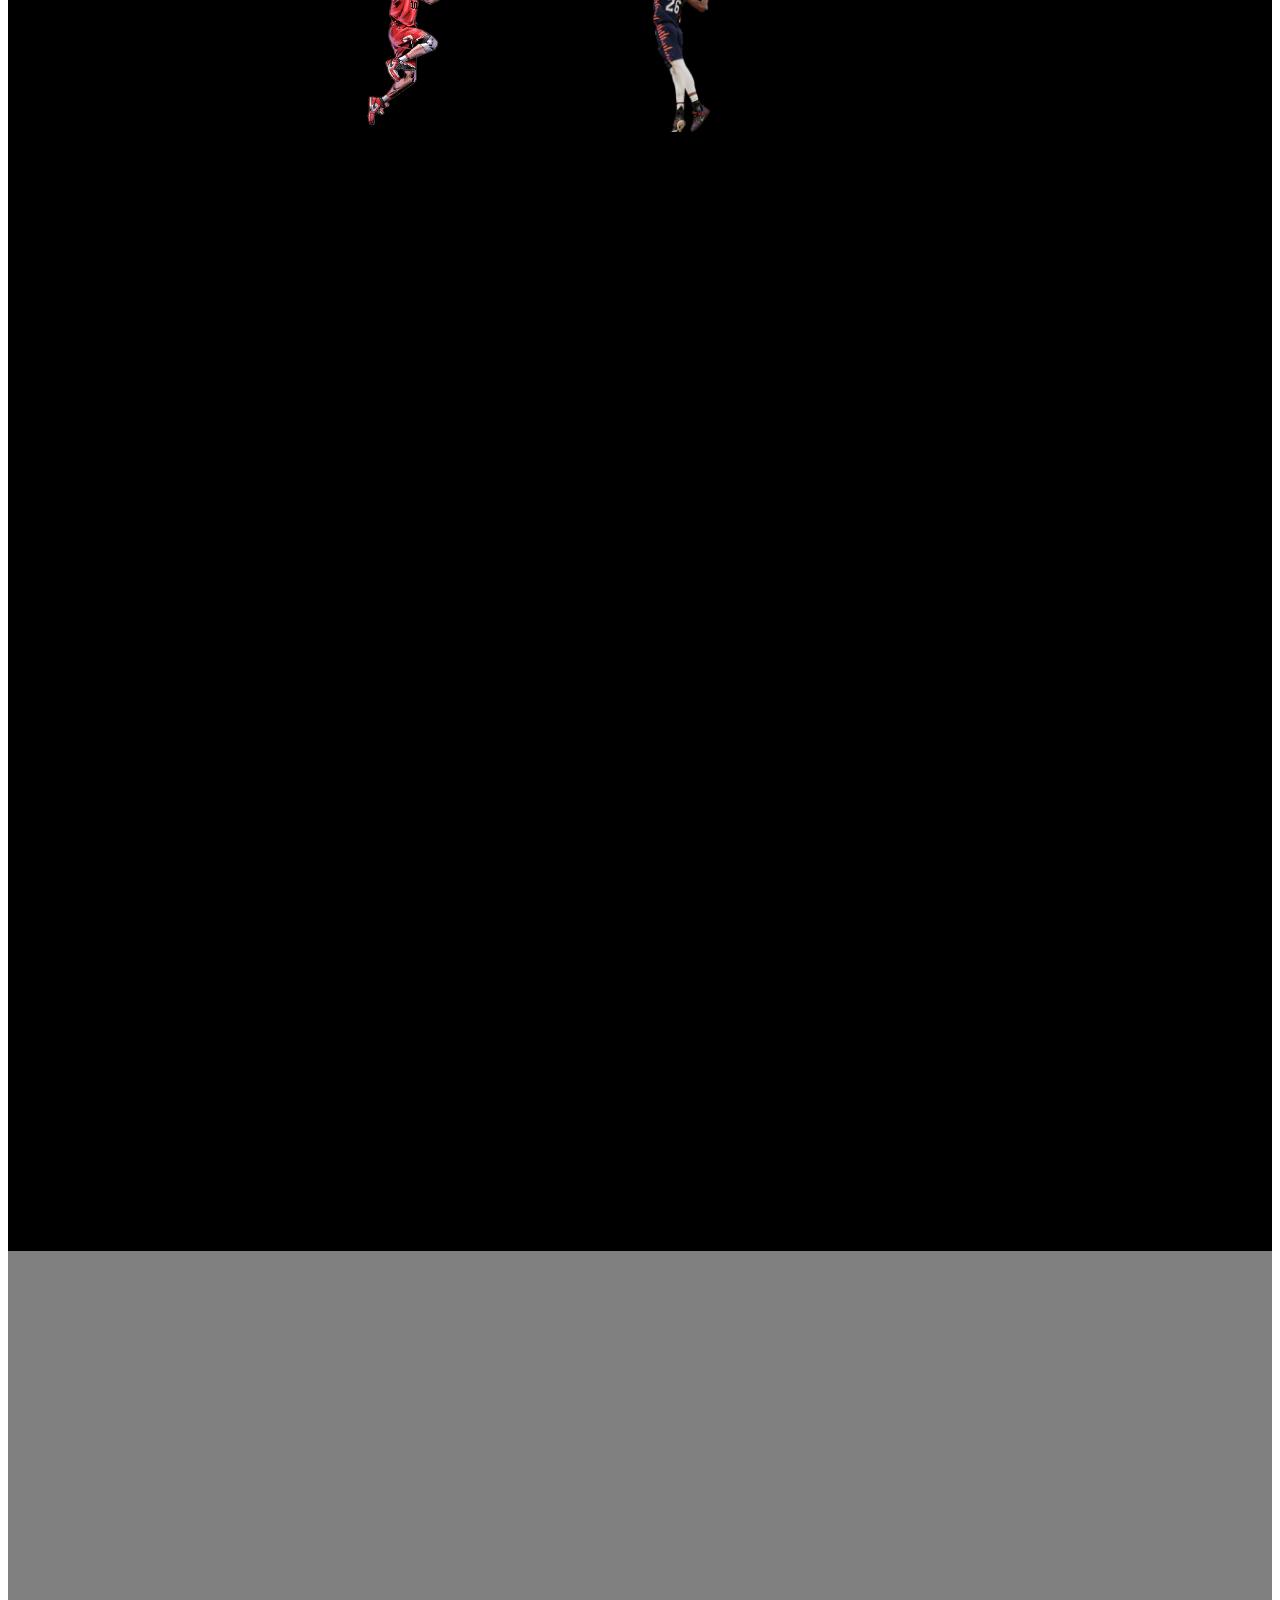
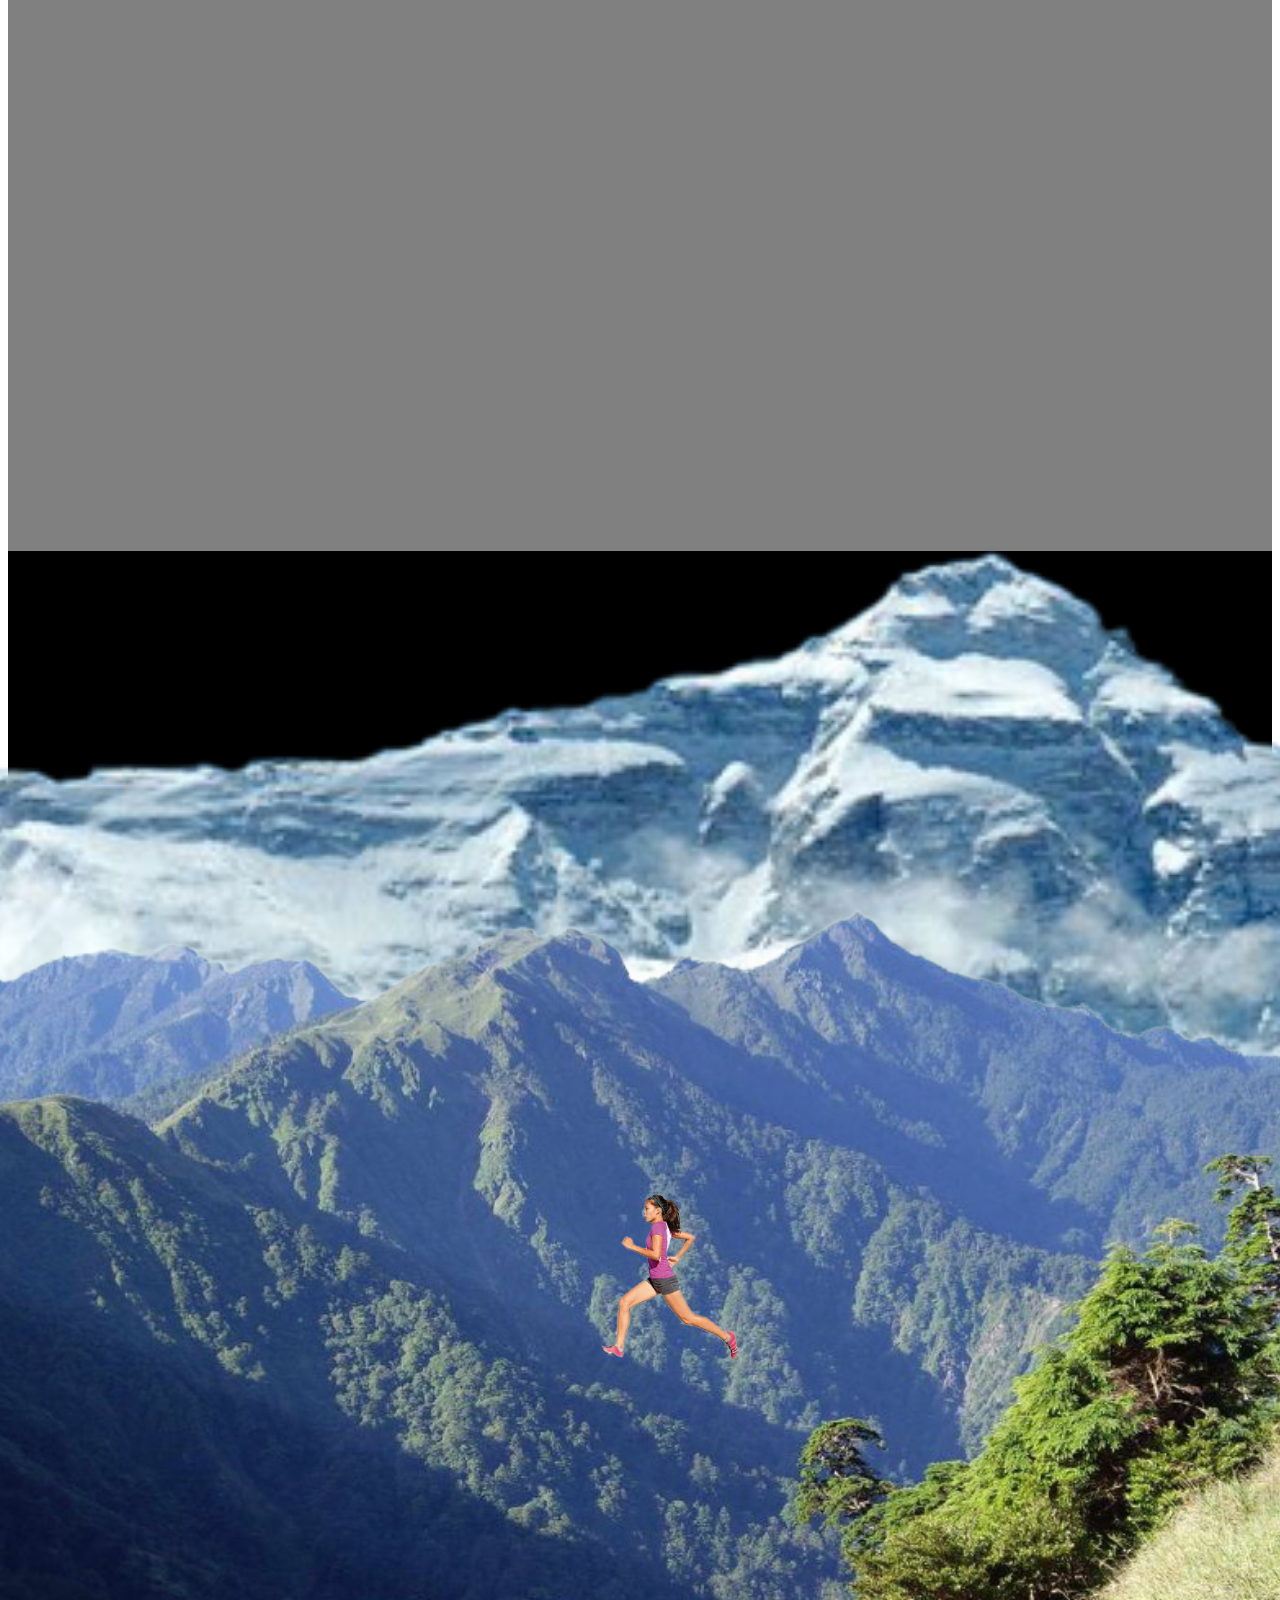
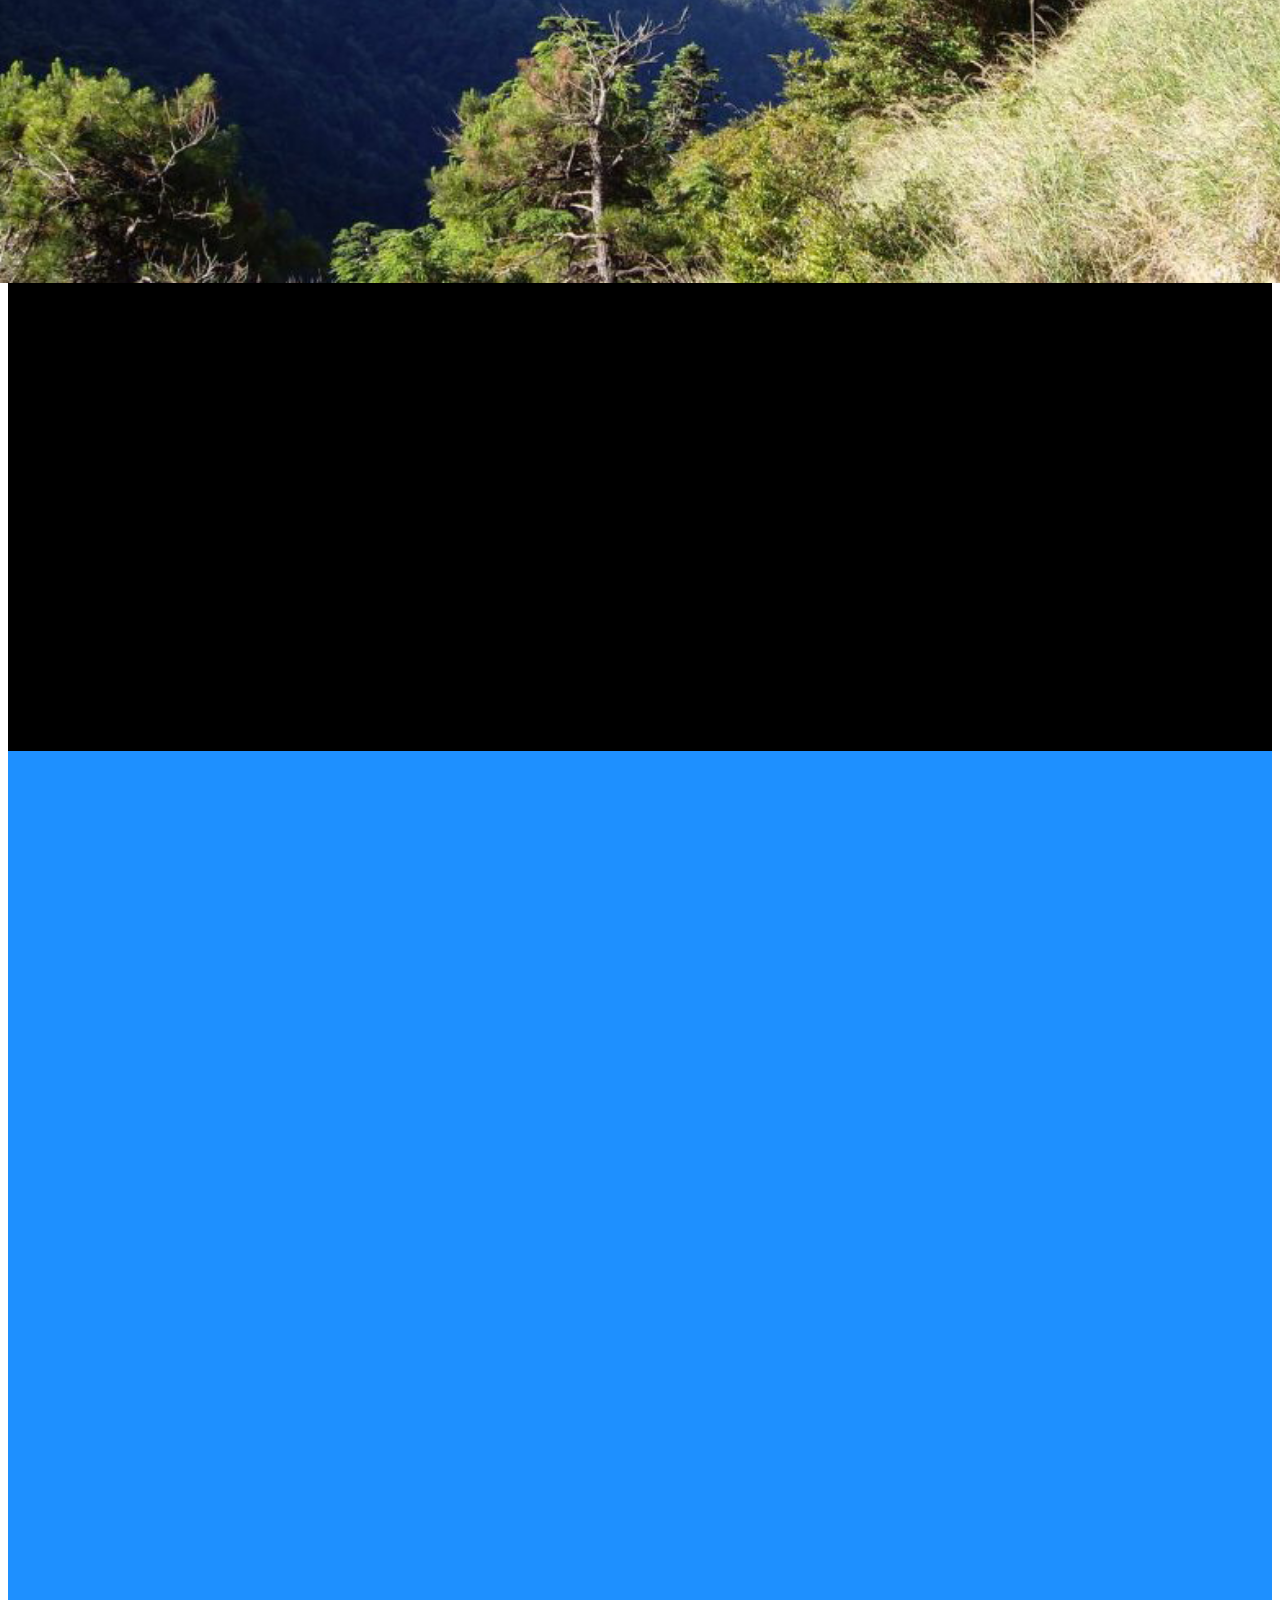
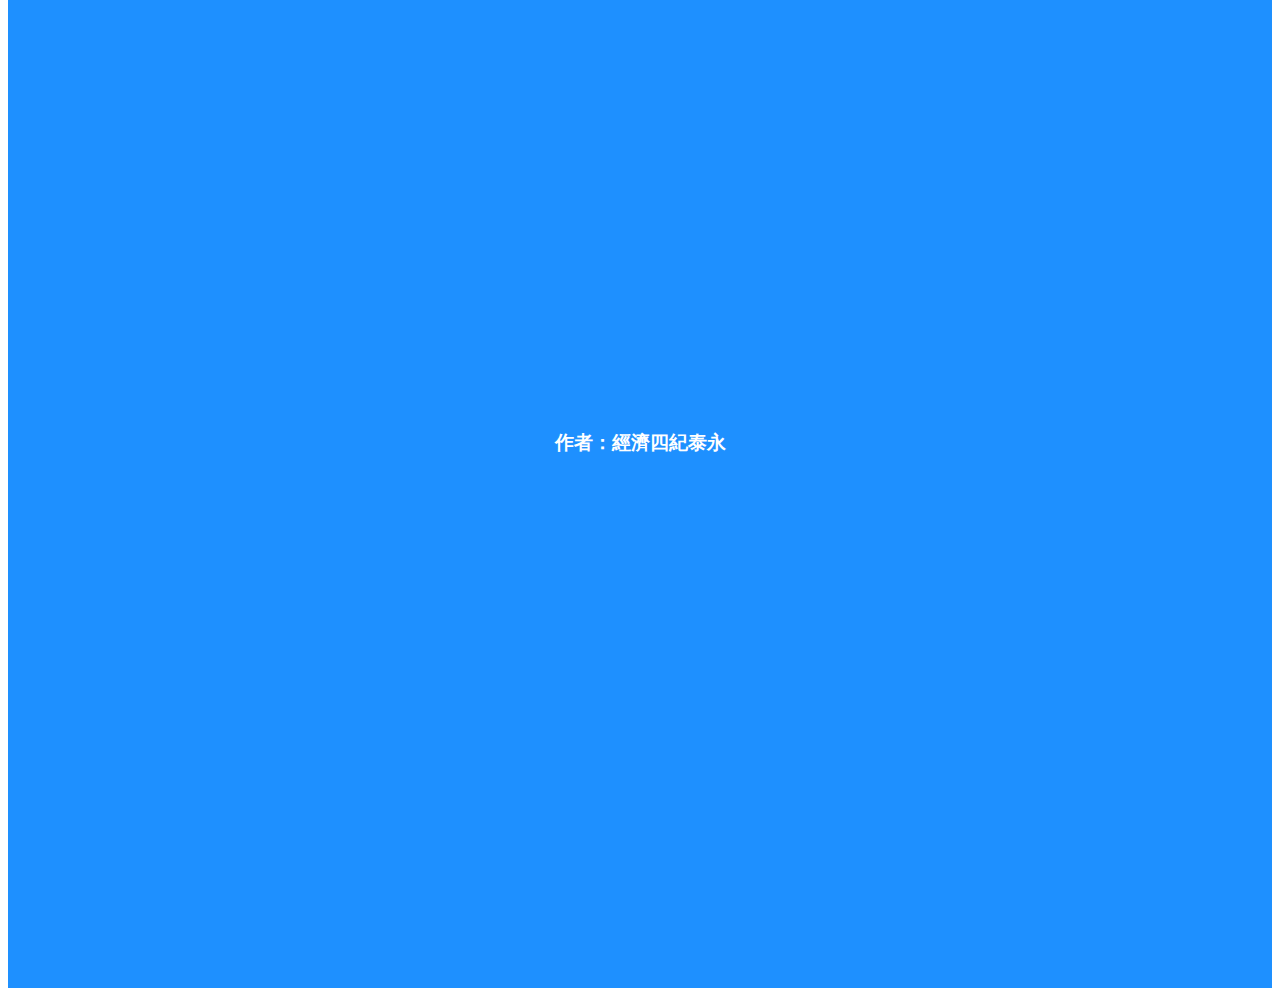
==== commit d63b593f: "Update A7.html" ====
--- a/A7.html
+++ b/A7.html
@@ -119,8 +119,8 @@
             <img class="scrollable dropshadow1" data-left=30 data-left2=0 data-top=34 data-top2=84
                 src="https://b07303016.github.io/A95.png" style="position:absolute;width:30%;top:34%;left:30%;">
         </div>
-        <div style="background-color:dodgerblue;height:100vh">
-            <div style="background-color:dodgerblue;height:40vh"></div>
+        <div style="background-color:dodgerblue;height:200vh">
+            <div style="background-color:dodgerblue;height:140vh"></div>
             <h3 style="color: white ; text-align: center; height: 20vh;">作者：經濟四紀泰永</h3>
             <div style="background-color:dodgerblue;height:40vh"></div>
         </div>
@@ -163,4 +163,4 @@
 
 </html>
 
-</html>+</html>
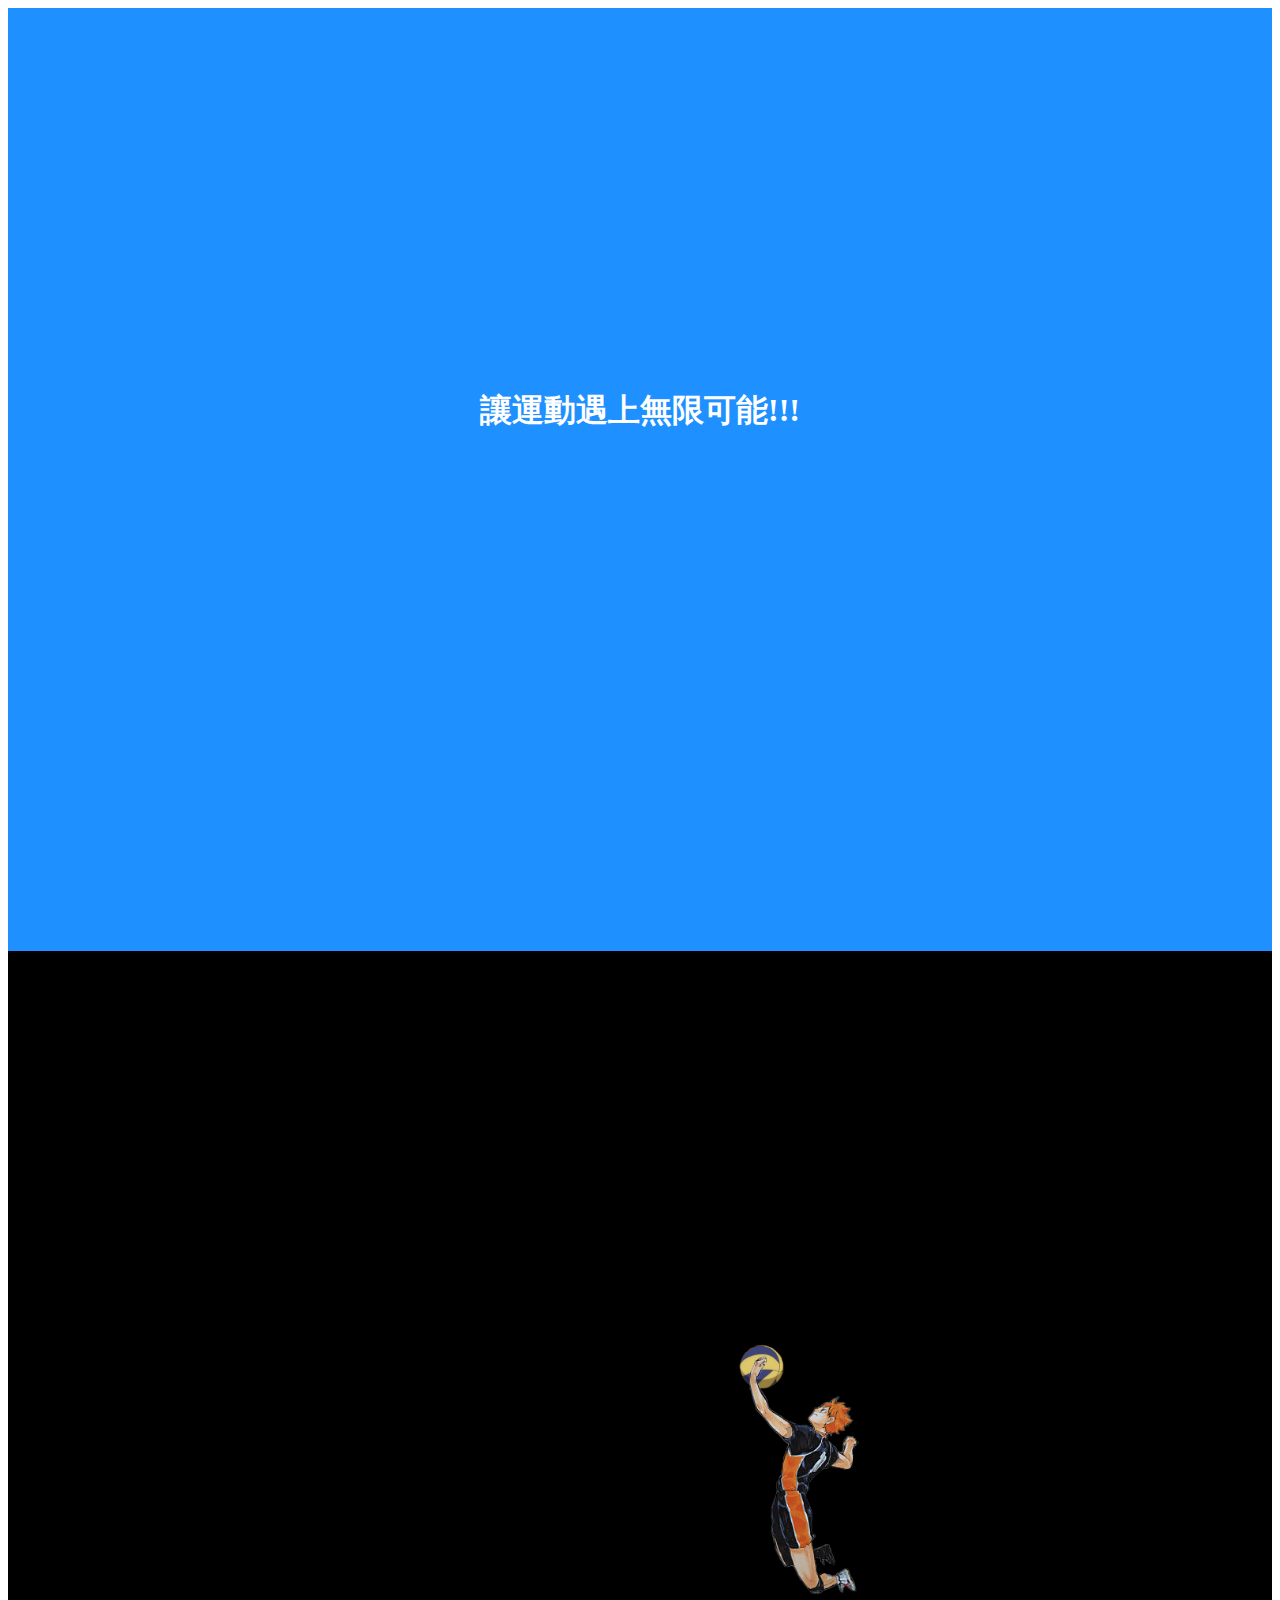
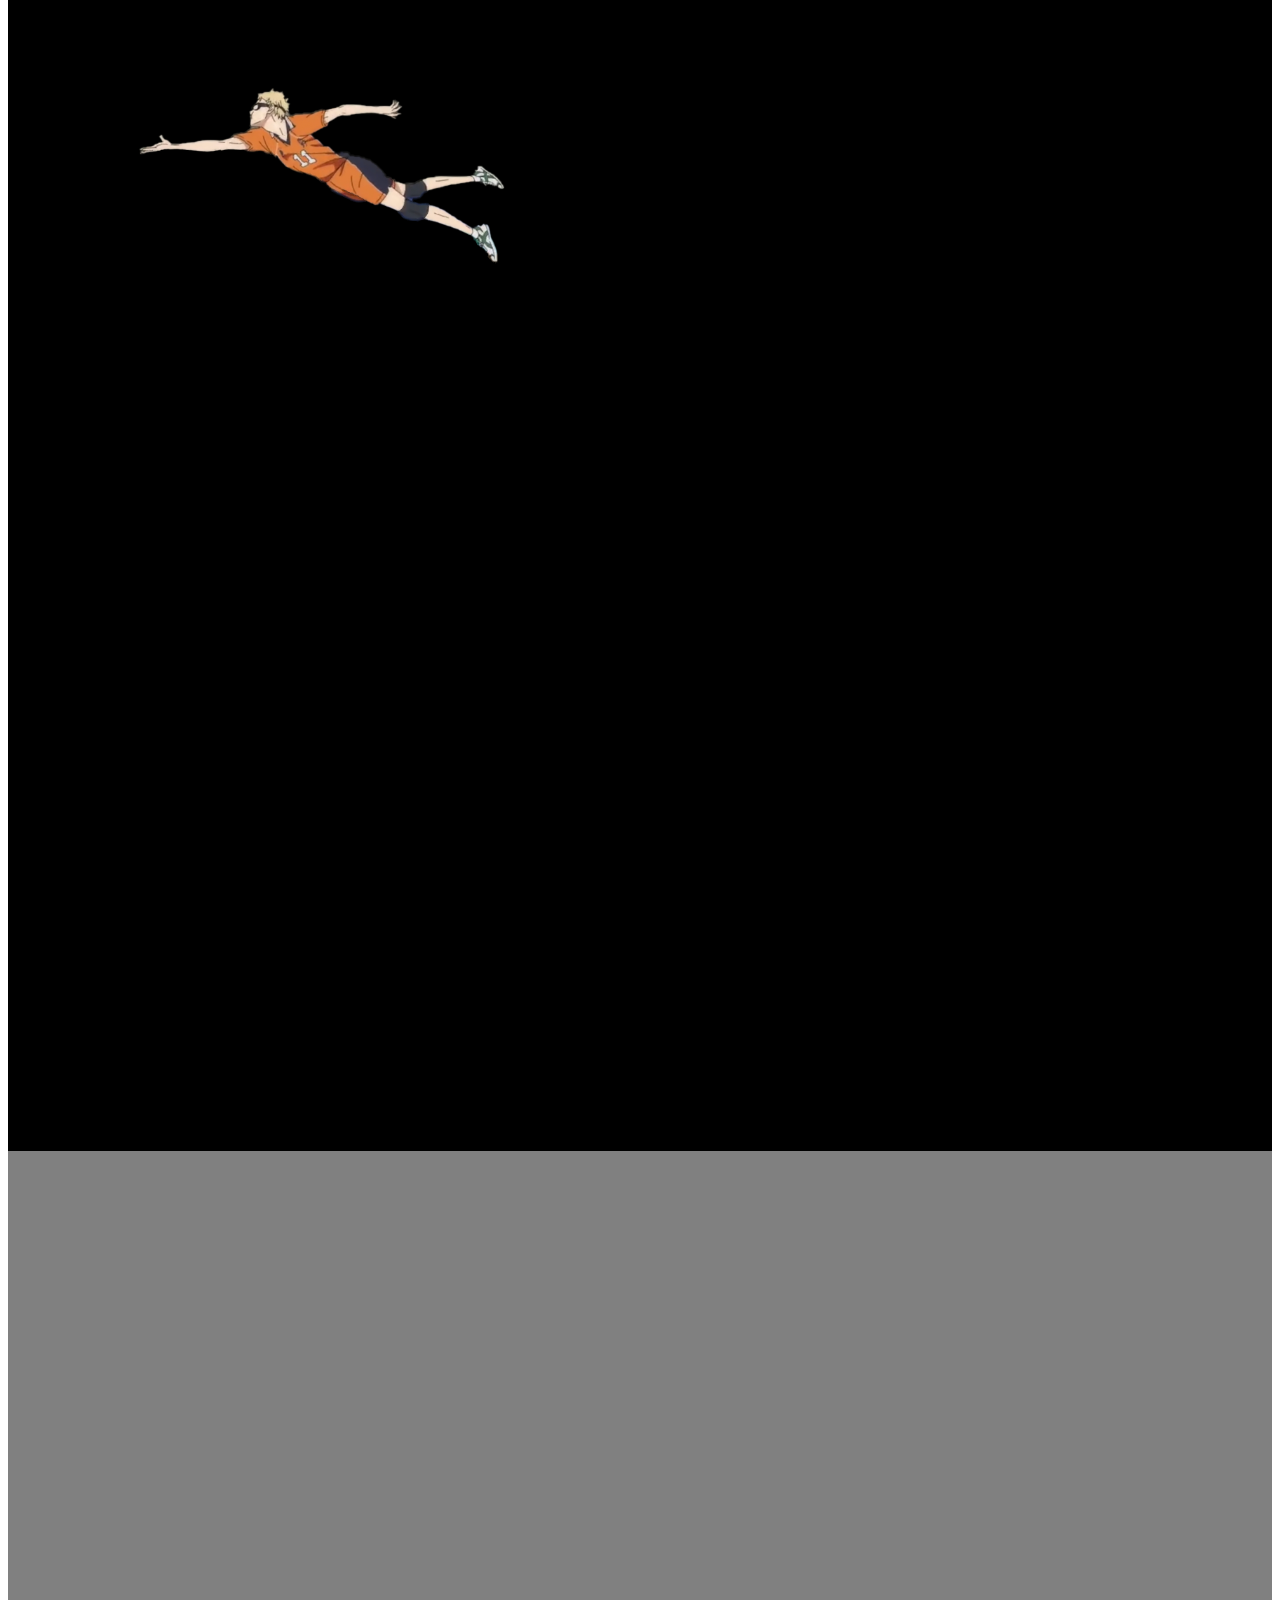
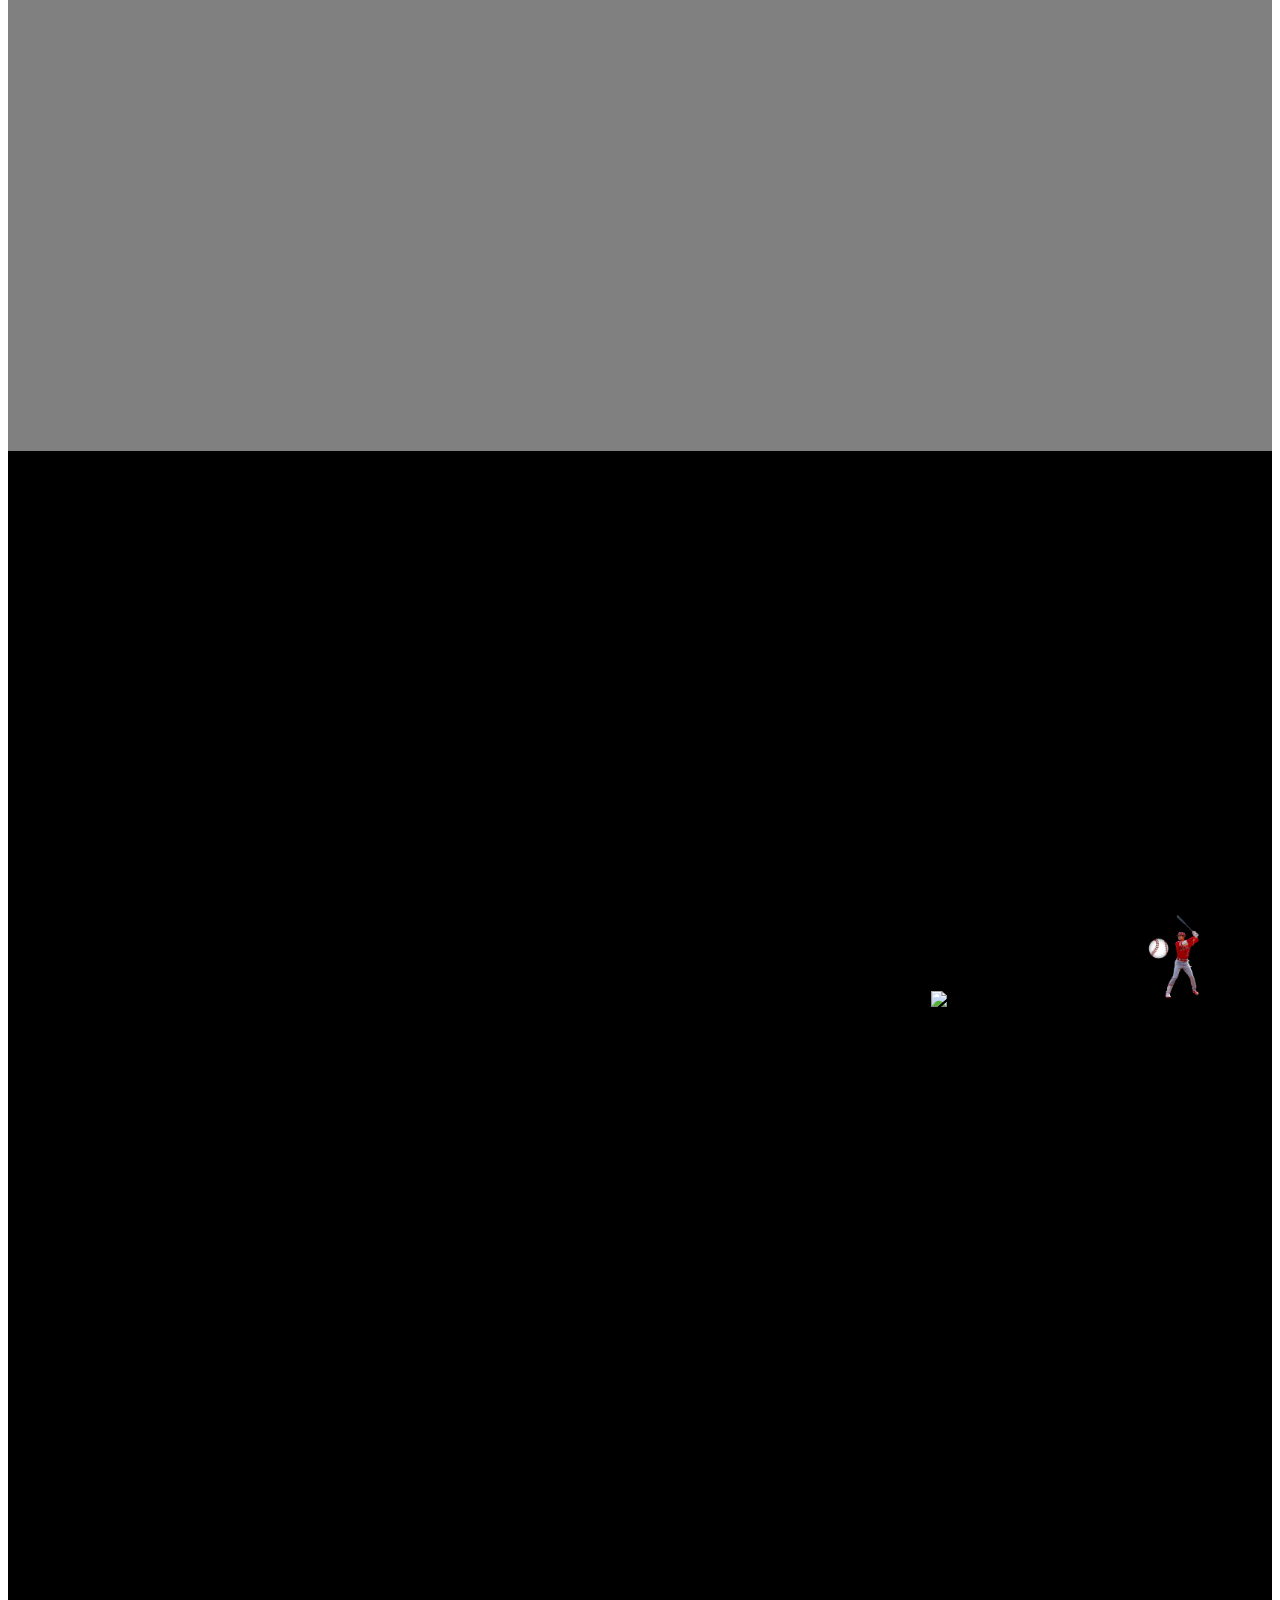
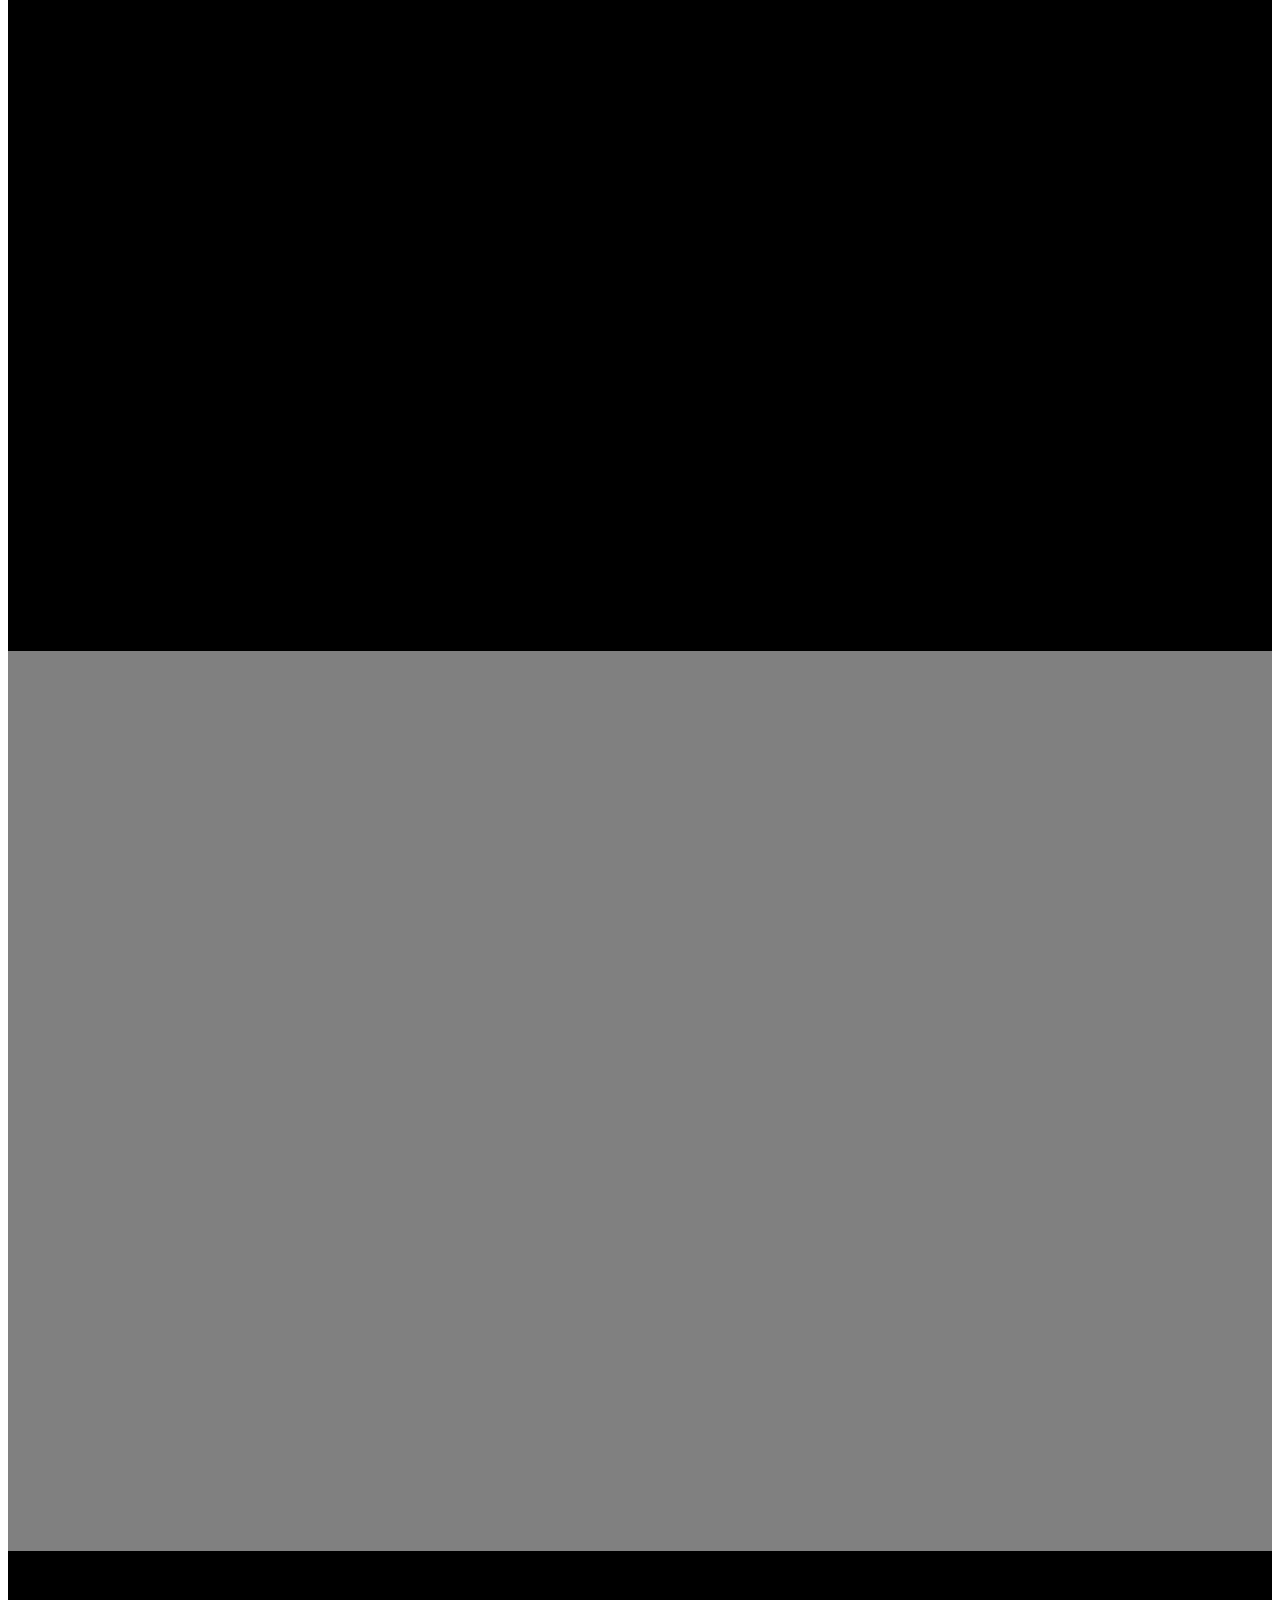
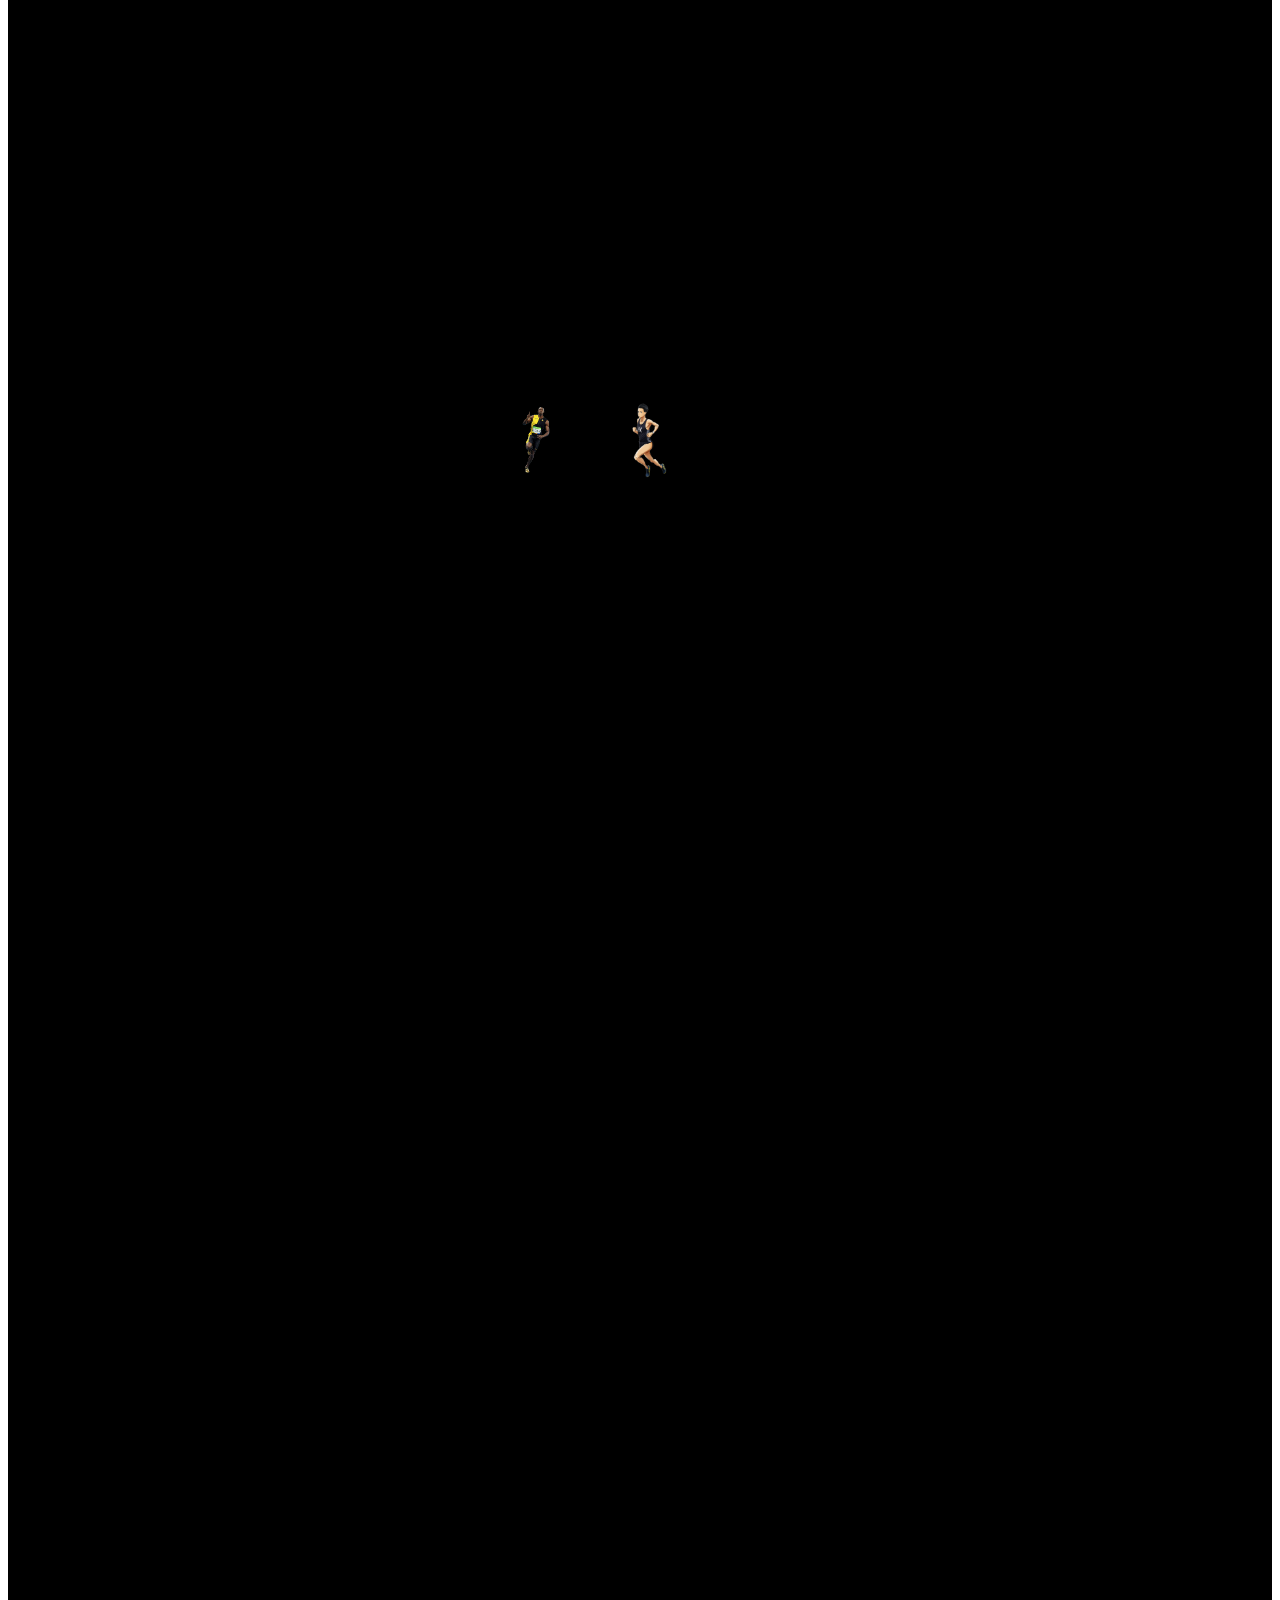
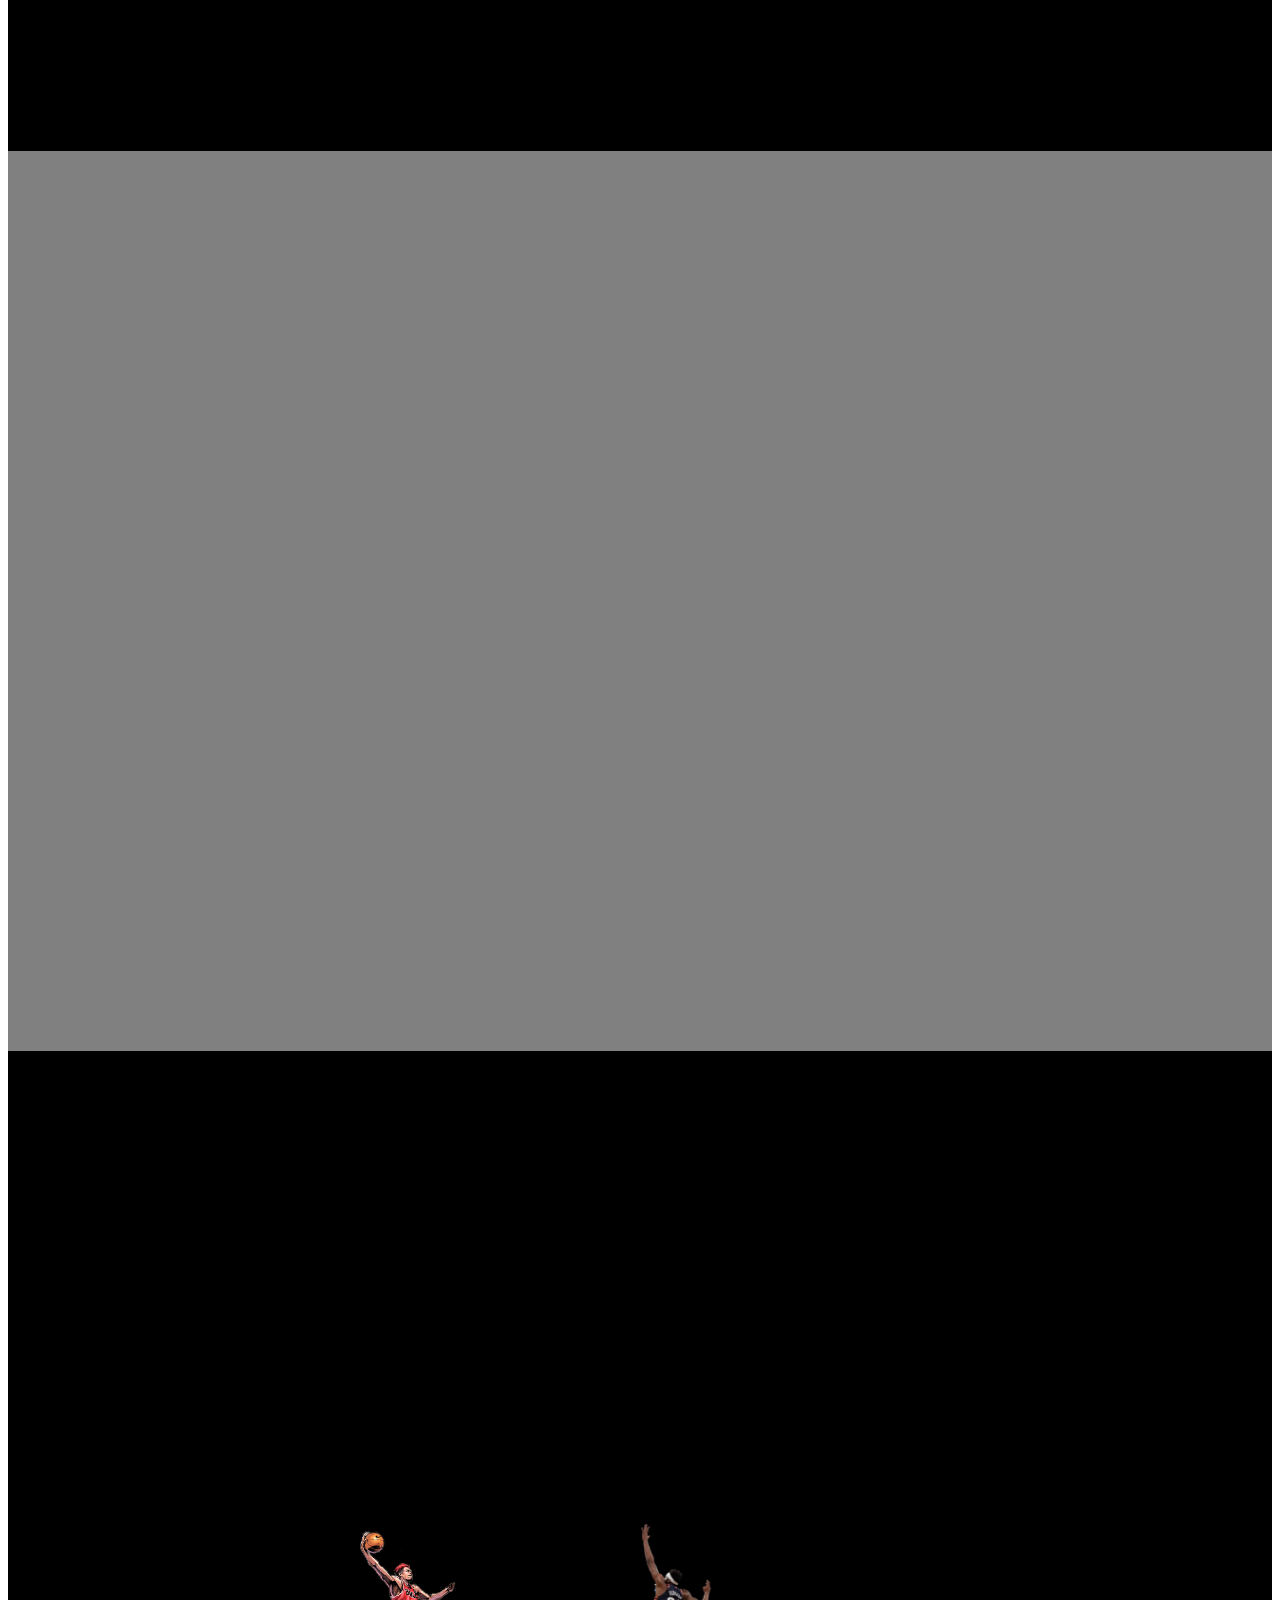
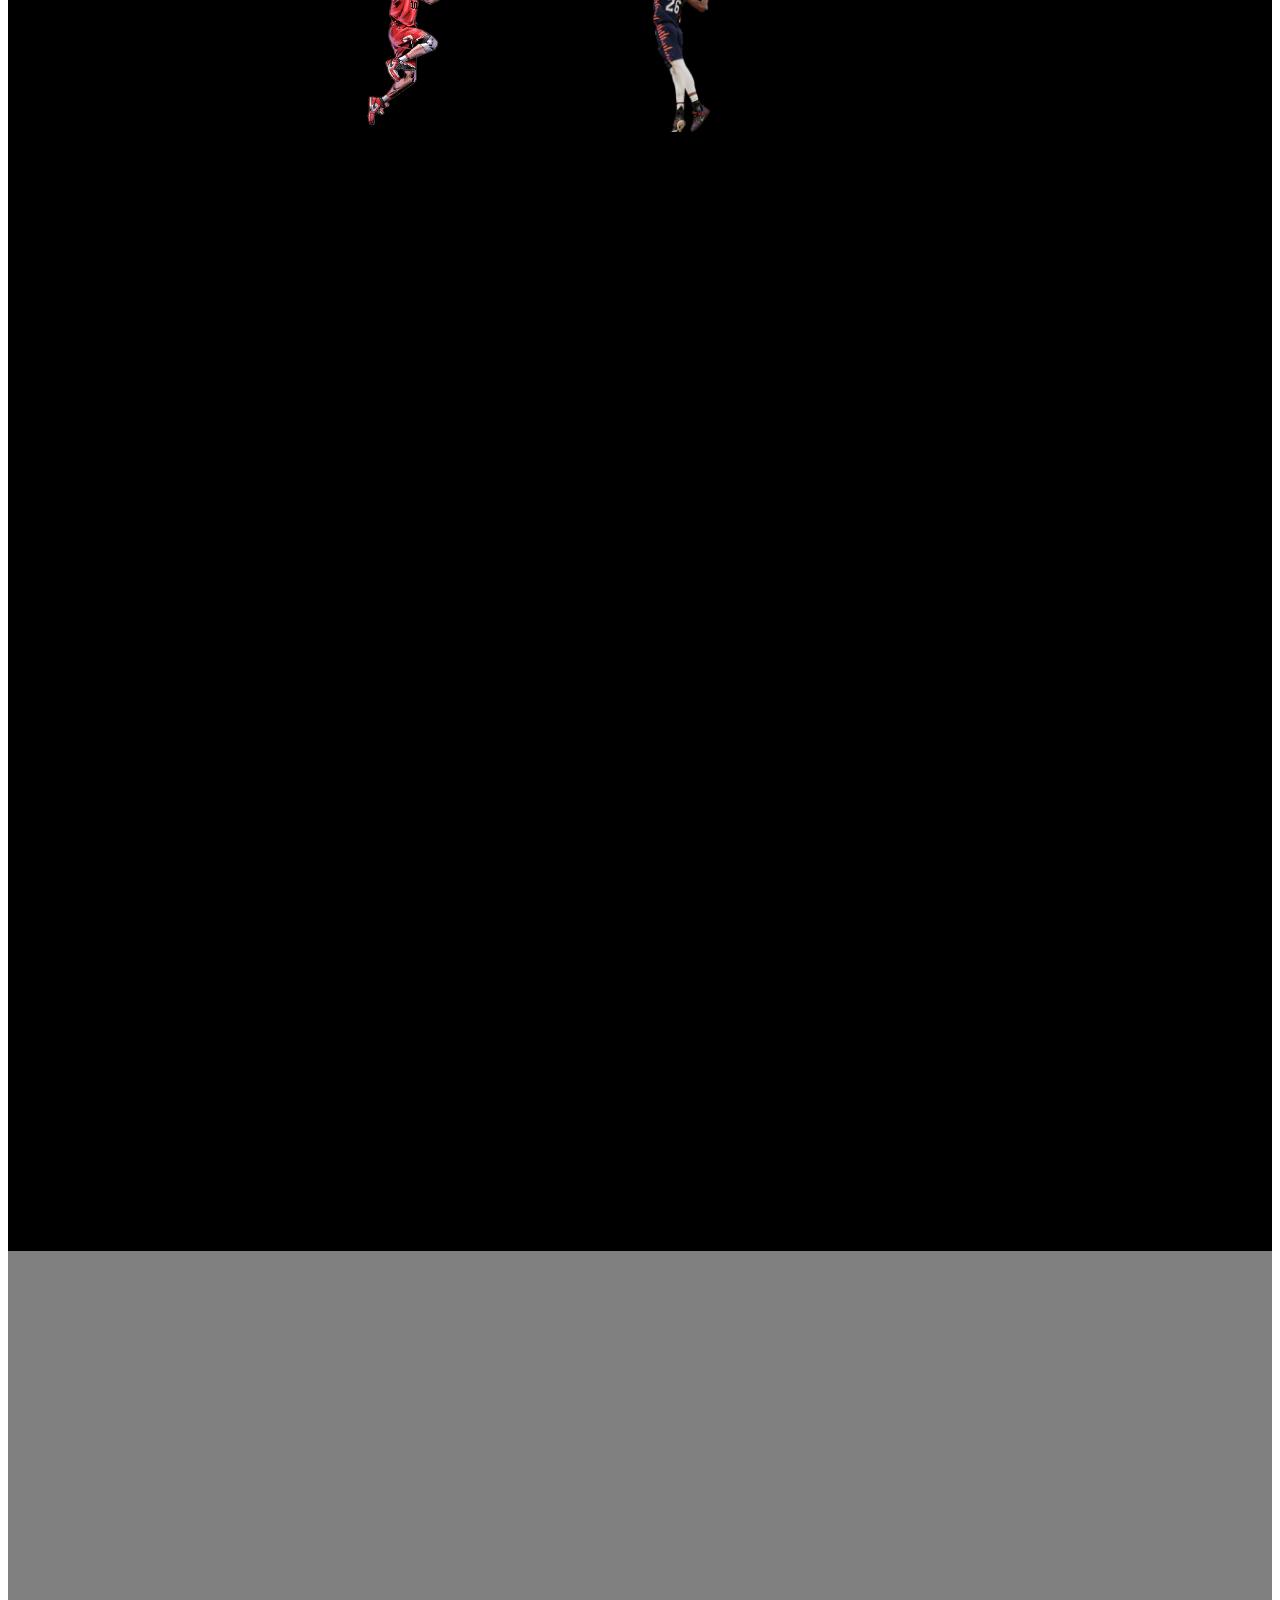
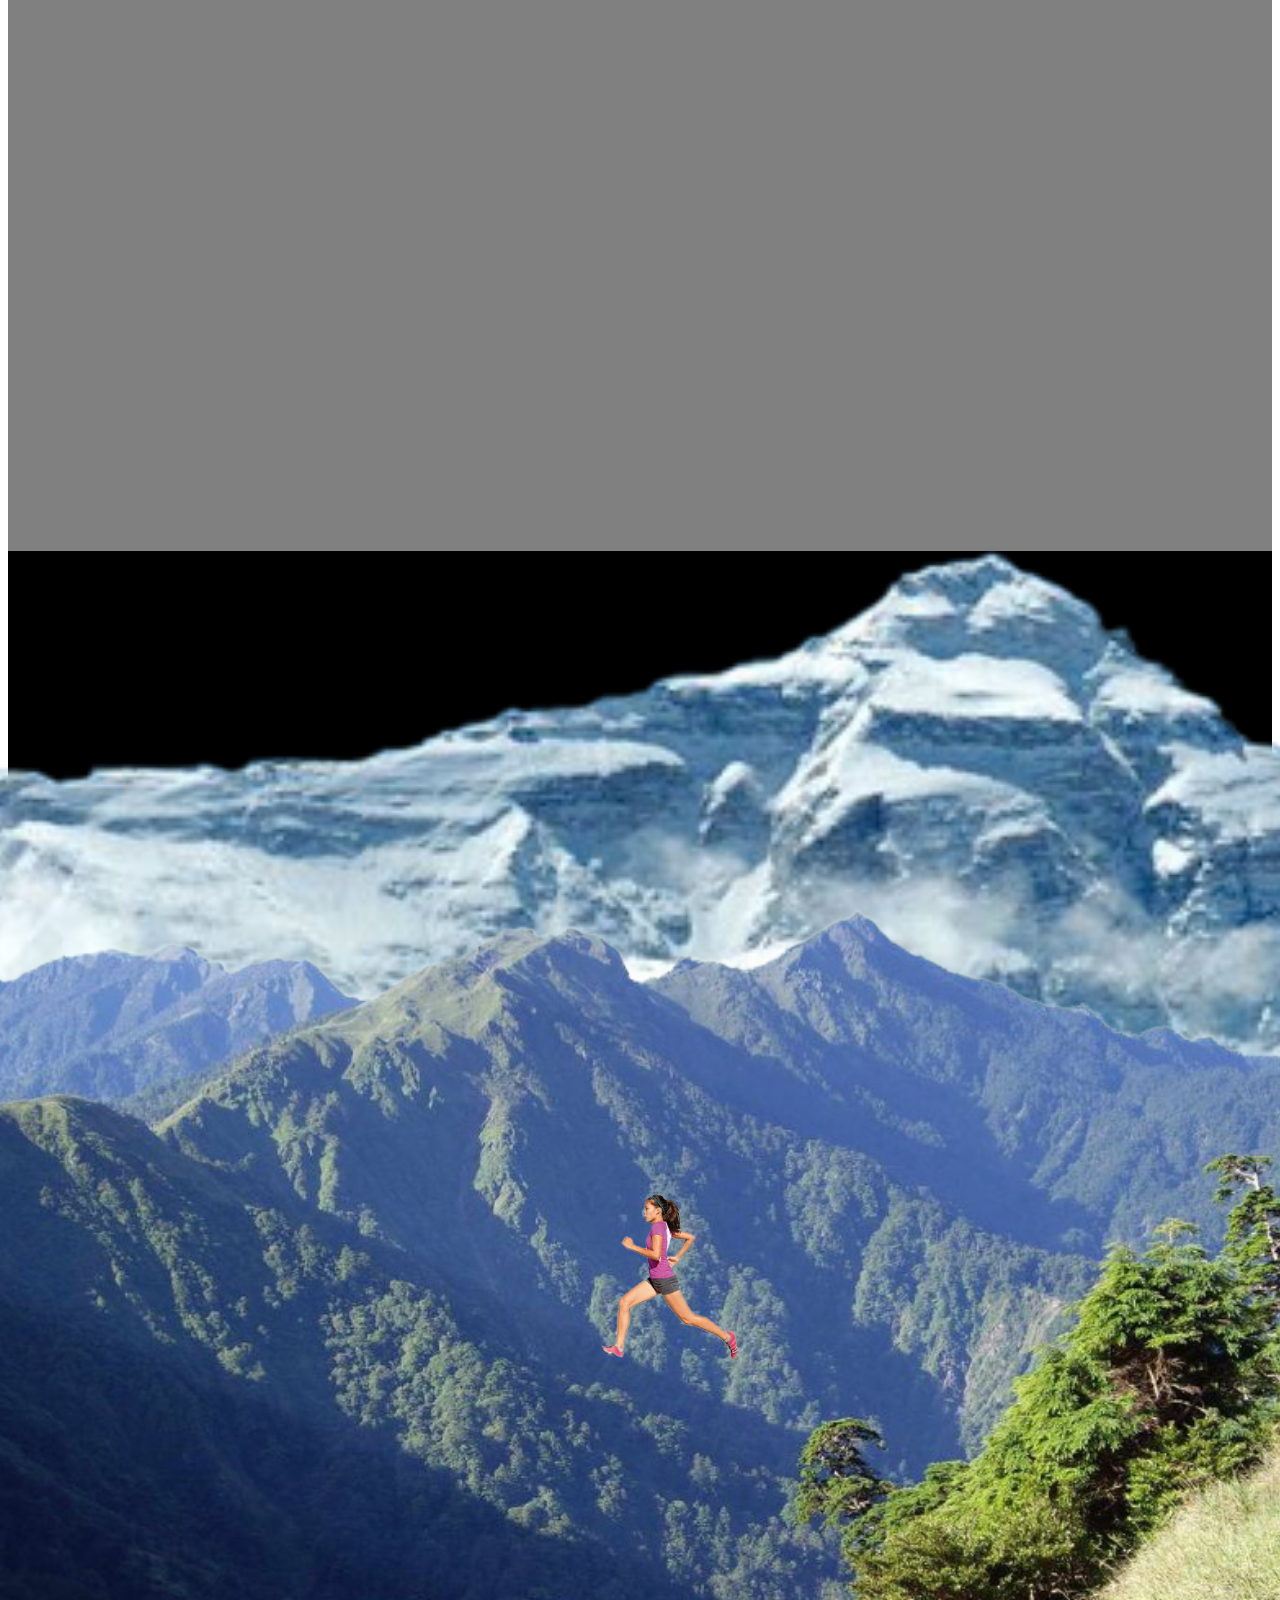
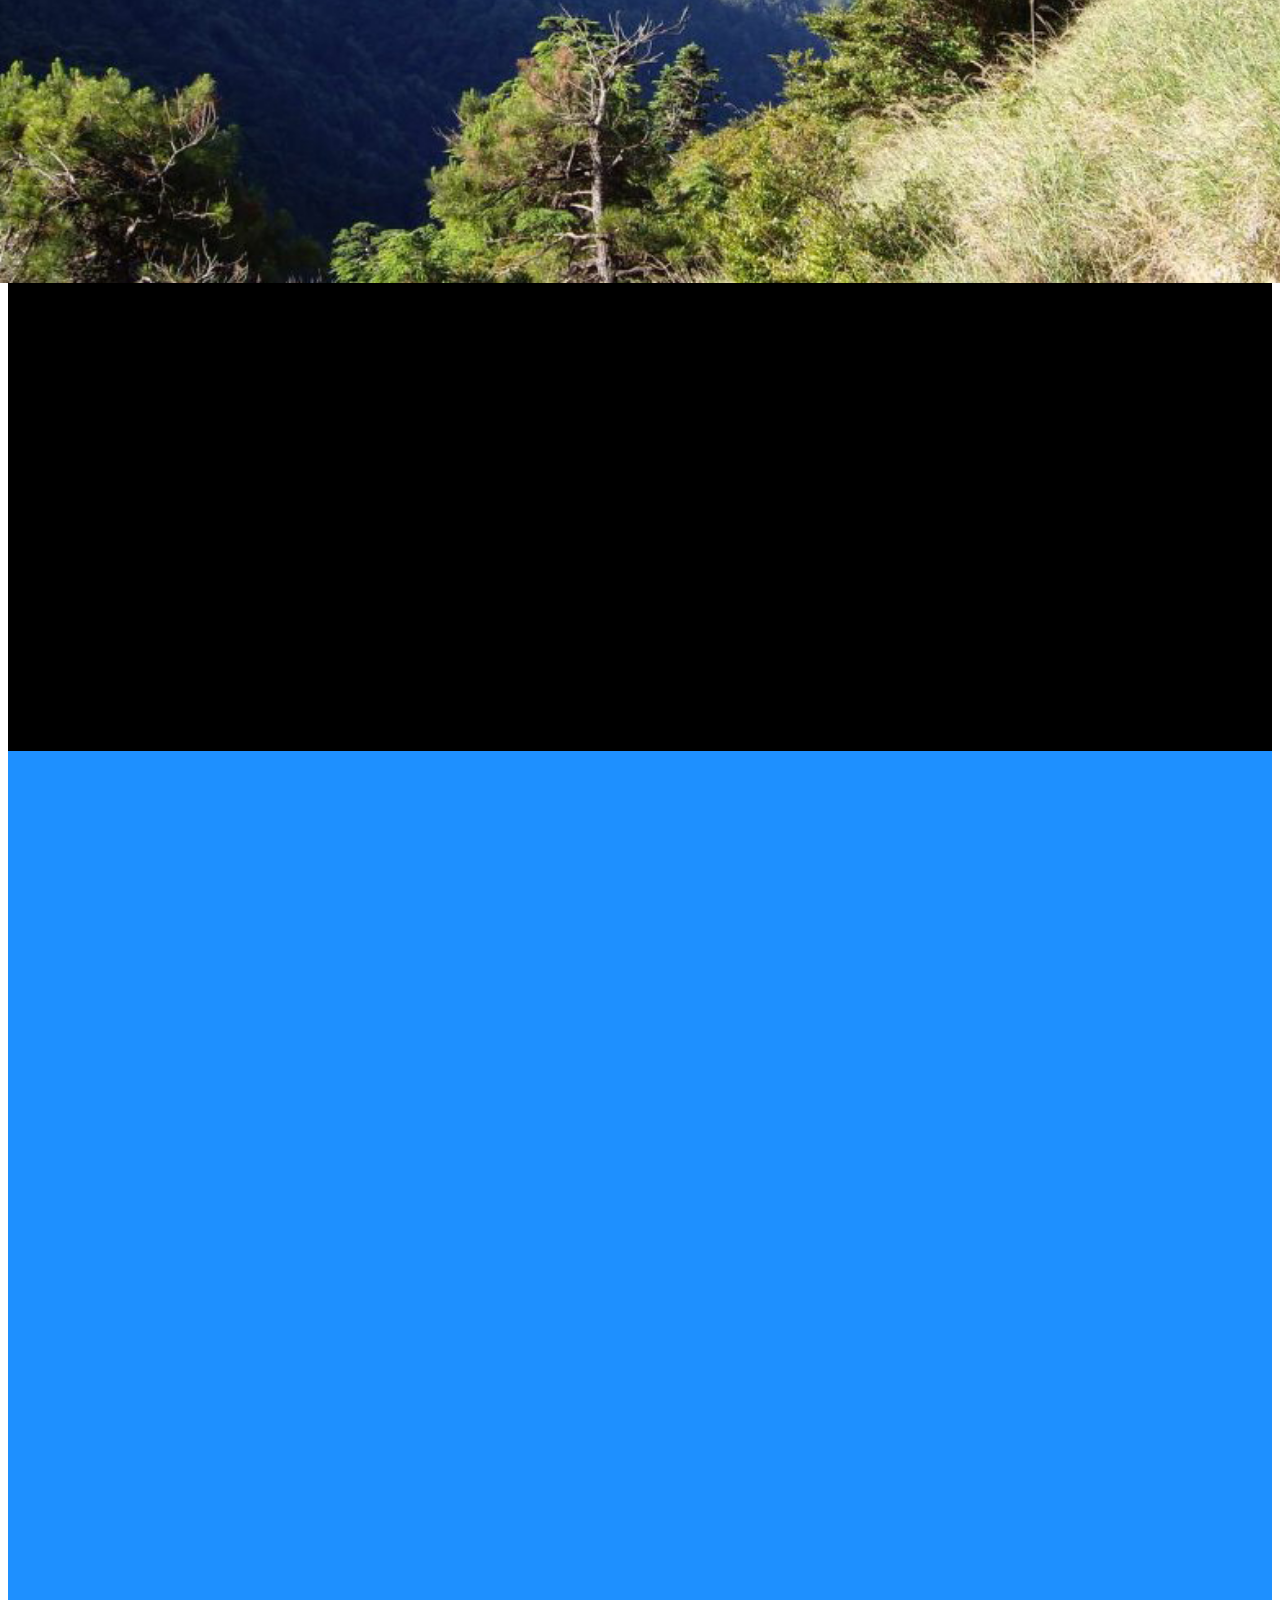
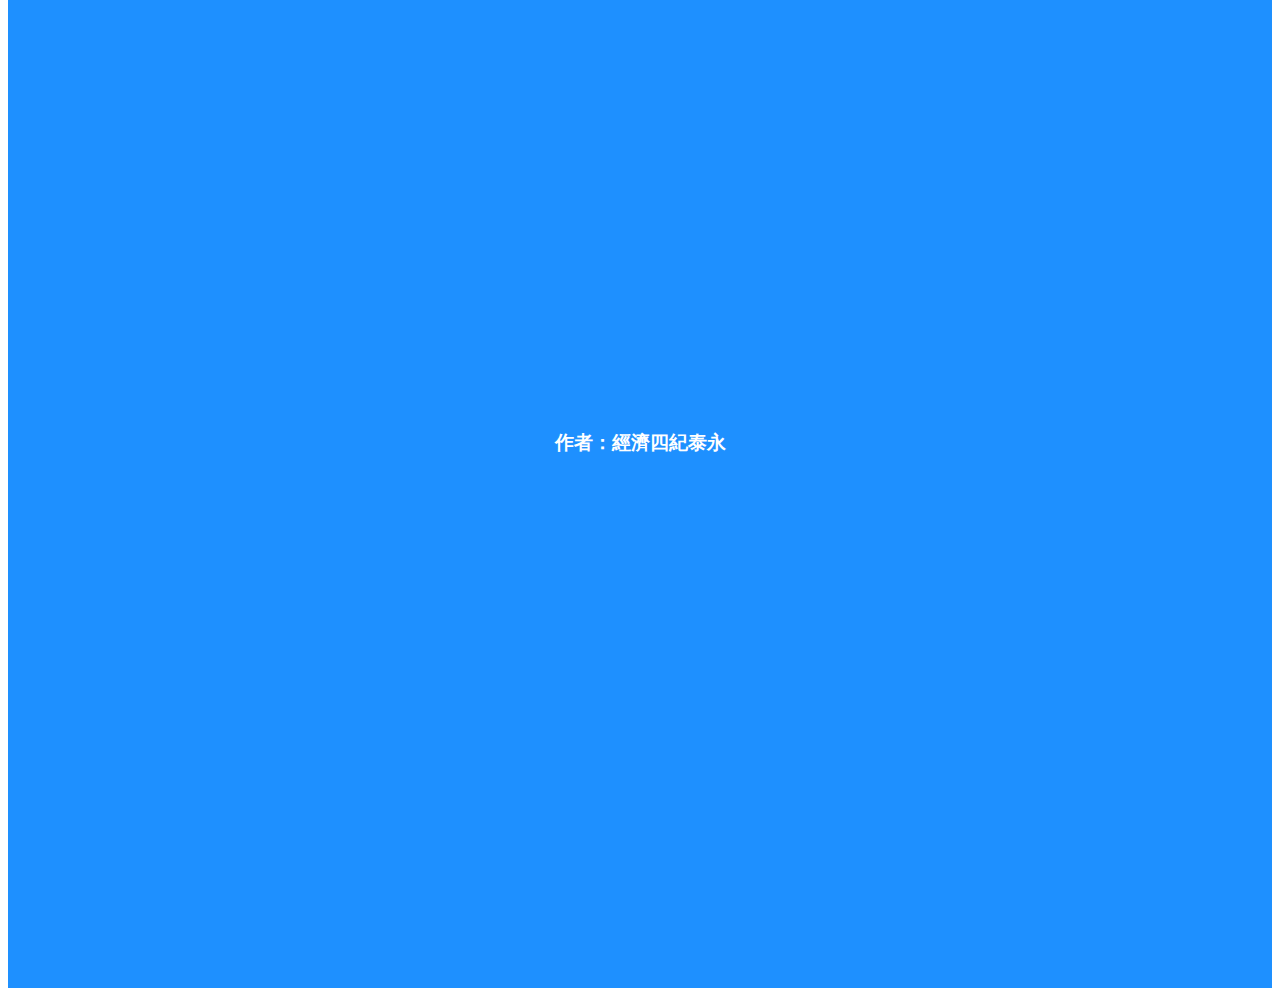
==== commit 6871f020: "Merge branch 'main' of https://github.com/B07303016/B07303016.github.io" ====
(no text change in the page or its own stylesheets)
